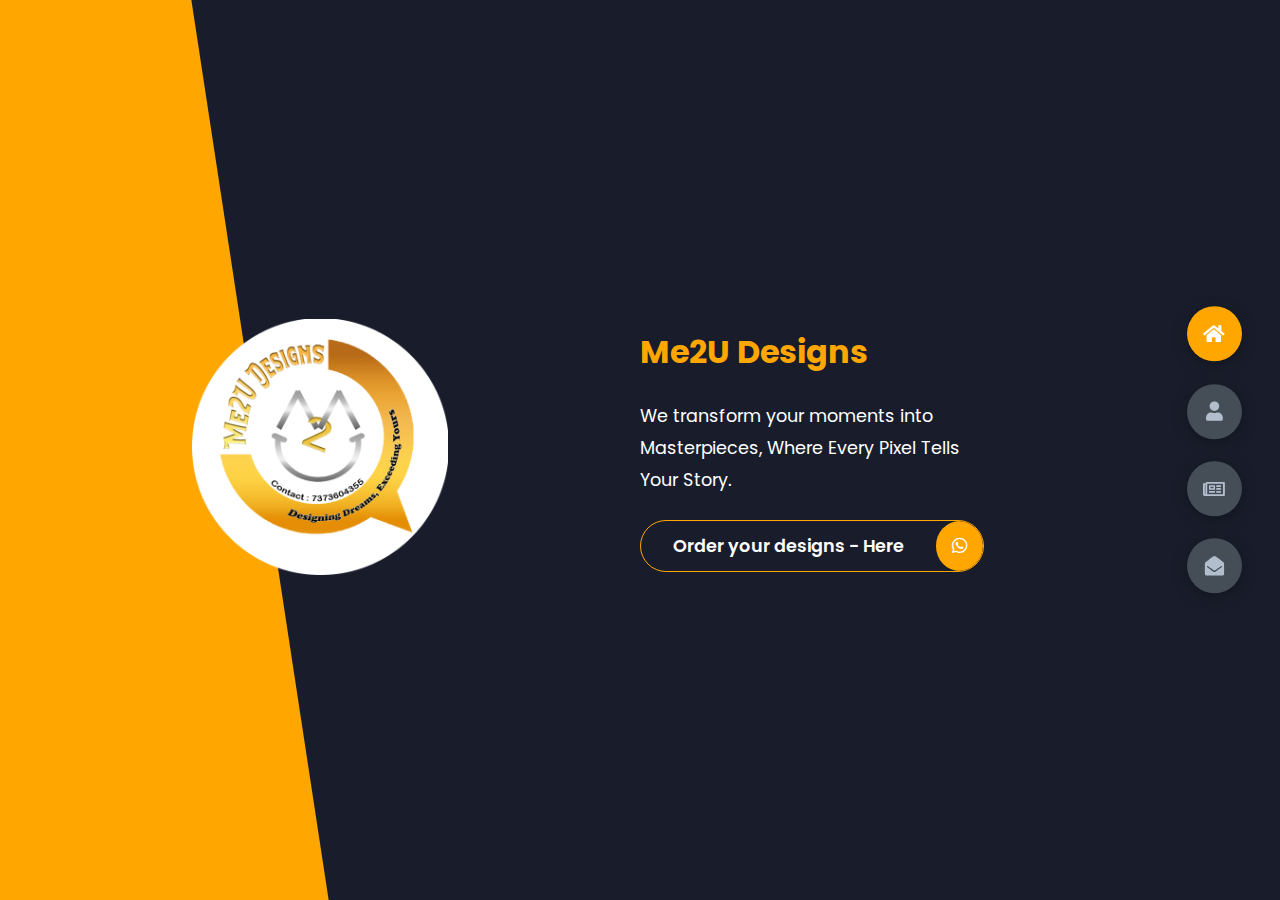
==== index.html @ 01ab694a "me2u-website" ====
<!DOCTYPE html>
<html lang="en">

<head>
    <meta charset="UTF-8">
    <meta http-equiv="X-UA-Compatible" content="IE=edge">
    <meta name="viewport" content="width=device-width, initial-scale=1.0">

    <title>Me2U Designs</title>
    <link rel="stylesheet" href="styles/styles.css">
    <link rel="preconnect" href="https://fonts.googleapis.com">
    <link rel="icon" href="/img/favicon.ico" type="image/x-icon">
    <link rel="preconnect" href="https://fonts.gstatic.com" crossorigin>
    <link rel="stylesheet" href="https://cdnjs.cloudflare.com/ajax/libs/font-awesome/5.15.4/css/all.min.css"
        integrity="sha512-1ycn6IcaQQ40/MKBW2W4Rhis/DbILU74C1vSrLJxCq57o941Ym01SwNsOMqvEBFlcgUa6xLiPY/NS5R+E6ztJQ=="
        crossorigin="anonymous" referrerpolicy="no-referrer" />
    <link href="https://fonts.googleapis.com/css2?family=Poppins:wght@400;500;600;700;800&display=swap"
        rel="stylesheet">
</head>

<body class="main-content">
    <header class="container header active" id="home">
        <div class="header-content">
            <div class="left-header">
                <div class="h-shape"></div>
                <div class="image">
                    <img src="img/sticker.png" alt="">
                </div>
            </div>
            <div class="right-header">
                <h1 class="name">
                    <!-- Hi, I'm <br><span>Tamilvanan Gowran!</span></br> -->
                    <span>Me2U Designs</span></br>
                </h1>
                <p>
                    We transform your moments into Masterpieces, Where Every Pixel Tells Your Story.
                </p>
                <div class="btn-con">
                    <a href="https://wa.me/7373604355" class="main-btn">
                        <span class="btn-text">Order your designs - Here</span>
                        <span class="btn-icon"><i class="fab fa-whatsapp"></i></span>
                    </a>
                </div>
            </div>
        </div>
    </header>
    <main>
        <section class="container about" id="about">
            <div class="main-title">
                <h2>About <span>US</span><span class="bg-text">About US</span></h2>
            </div>
            <div class="about-container">
                <div class="left-about">
                    <h4>Who we are?</h4>
                    <p>
                        At Me2U Designs, we turn your moments into lasting stories 
                        through customized posters, designs and captivating posters, 
                        including customized photo frames infusing each project with 
                        our collective passion for the art of storytelling.
                    </p>
                    <!-- <div class="btn-con">
                        <a href="#" class="main-btn">
                            <span class="btn-text">Download CV</span>
                            <span class="btn-icon"><i class="fas fa-download"></i></span>
                        </a>
                    </div> -->
                </div>
                <div class="right-about">
                    <div class="about-item">
                        <div class="abt-text">
                            <p class="large-text">100+</p>
                            <p class="small-text">Projects <br /> Completed</p>
                        </div>
                    </div>
                    <div class="about-item">
                        <div class="abt-text">
                            <p class="large-text">3+</p>
                            <p class="small-text">Years of <br /> experience</p>
                        </div>
                    </div>
                    <div class="about-item">
                        <div class="abt-text">
                            <p class="large-text">70+</p>
                            <p class="small-text">Happy <br /> Clients</p>
                        </div>
                    </div>
                    <div class="about-item">
                        <div class="abt-text">
                            <p class="large-text">100+</p>
                            <p class="small-text">On Time<br /> Deliveries</p>
                        </div>
                    </div>
                </div>
            </div>
            <div class="about-stats">
                <h4 class="stat-title">Our services</h4>
                <div class="progress-bars about_color">
                    <div class="progress-bar">
                        <p class="prog-title">Logo Design</p>
                        <!-- <div class="progress-con">
                            <p class="prog-text">90%</p>
                            <div class="progress">
                                <span class="html"></span>
                            </div>
                        </div> -->
                    </div>
                    <div class="progress-bar">
                        <p class="prog-title">Business Card Design</p>
                        <!-- <div class="progress-con">
                            <p class="prog-text">95%</p>
                            <div class="progress">
                                <span class="css"></span>
                            </div>
                        </div> -->
                    </div>
                    <div class="progress-bar">
                        <p class="prog-title">Photo Frame Design</p>
                        <!-- <div class="progress-con">
                            <p class="prog-text">90%</p>
                            <div class="progress">
                                <span class="js"></span>
                            </div>
                        </div> -->
                    </div>
                    <div class="progress-bar">
                        <p class="prog-title">Catalogue Design</p>
                        <!-- <div class="progress-con">
                            <p class="prog-text">100%</p>
                            <div class="progress">
                                <span class="react"></span>
                            </div>
                        </div> -->
                    </div>
                    <div class="progress-bar">
                        <p class="prog-title">Pamphlet Design</p>
                        <!-- <div class="progress-con">
                            <p class="prog-text">90%</p>
                            <div class="progress">
                                <span class="node"></span>
                            </div>
                        </div> -->
                    </div>
                    <div class="progress-bar">
                        <p class="prog-title">Letterhead Design</p>
                        <!-- <div class="progress-con">
                            <p class="prog-text">95%</p>
                            <div class="progress">
                                <span class="python"></span>
                            </div>
                        </div> -->
                    </div>
                    <div class="progress-bar">
                        <p class="prog-title">Nameboard Design</p>
                    </div>
                    <div class="progress-bar">
                        <p class="prog-title">ID Card Design</p>
                    </div>
                    <div class="progress-bar">
                        <p class="prog-title">Invitation Design</p>
                    </div>
                    <div class="progress-bar">
                        <p class="prog-title">Website Design</p>
                    </div>
                    <div class="progress-bar">
                        <p class="prog-title">Gift Card Design</p>
                    </div>
                    <div class="progress-bar">
                        <p class="prog-title">Social Media Posters</p>
                    </div>
                    <div class="progress-bar">
                        <p class="prog-title">Package Design</p>
                    </div>
                    <div class="progress-bar">
                        <p class="prog-title">Front Cover Design</p>
                    </div>
                    <div class="progress-bar">
                        <p class="prog-title">Book Design</p>
                    </div>
                    <div class="progress-bar">
                        <p class="prog-title">Flex Design</p>
                    </div>
                    <div class="progress-bar">
                        <p class="prog-title">UI & UX Design</p>
                    </div>
                    <div class="progress-bar">
                        <p class="prog-title">Sticker Design</p>
                    </div>
                    <div class="progress-bar">
                        <p class="prog-title">Customized Wallet</p>
                    </div>
                </div>
            </div>
            <!-- <h4 class="stat-title">My Timeline</h4>
            <div class="timeline">
                <div class="timeline-item">
                    <div class="tl-icon">
                        <i class="fas fa-briefcase"></i>
                    </div>
                    <p class="tl-duration">2010 - present</p>
                    <h5>Web Developer<span> - Vircrosoft</span></h5>
                    <p>
                        Lorem ipsum dolor sit amet consectetur adipisicing elit. Saepe quasi vero fugit.
                    </p>
                </div>
                <div class="timeline-item">
                    <div class="tl-icon">
                        <i class="fas fa-briefcase"></i>
                    </div>
                    <p class="tl-duration">2008 - 2011</p>
                    <h5>Software Engineer<span> - Boogle, Inc.</span></h5>
                    <p>
                        Lorem ipsum dolor sit amet consectetur adipisicing elit. Saepe quasi vero fugit.
                    </p>
                </div>
                <div class="timeline-item">
                    <div class="tl-icon">
                        <i class="fas fa-briefcase"></i>
                    </div>
                    <p class="tl-duration">2016 - 2017</p>
                    <h5>C++ Programmer<span> - Slime Tech</span></h5>
                    <p>
                        Lorem ipsum dolor sit amet consectetur adipisicing elit. Saepe quasi vero fugit.
                    </p>
                </div>
                <div class="timeline-item">
                    <div class="tl-icon">
                        <i class="fas fa-briefcase"></i>
                    </div>
                    <p class="tl-duration">2009 - 2013</p>
                    <h5>Business Degree<span> - Sussex University</span></h5>
                    <p>
                        Lorem ipsum dolor sit amet consectetur adipisicing elit. Saepe quasi vero fugit.
                    </p>
                </div>
                <div class="timeline-item">
                    <div class="tl-icon">
                        <i class="fas fa-briefcase"></i>
                    </div>
                    <p class="tl-duration">2013 - 2016</p>
                    <h5>Computer Science Degree<span> - Brookes University</span></h5>
                    <p>
                        Lorem ipsum dolor sit amet consectetur adipisicing elit. Saepe quasi vero fugit.
                    </p>
                </div>
                <div class="timeline-item">
                    <div class="tl-icon">
                        <i class="fas fa-briefcase"></i>
                    </div>
                    <p class="tl-duration">2017 - present</p>
                    <h5>3d Animation<span> - Brighton University</span></h5>
                    <p>
                        Lorem ipsum dolor sit amet consectetur adipisicing elit. Saepe quasi vero fugit.
                    </p>
                </div>
            </div> -->
        </section>
        <!-- <section class="container" id="portfolio">
            <div class="main-title">
                <h2>My <span>Portfolio</span><span class="bg-text">My Work</span></h2>
            </div>
            <p class="port-text">
                Here is some of my work that I've done in various programming languages.
            </p>
            <div class="portfolios">
                <div class="portfolio-item">
                    <div class="image">
                        <img src="img/port1.jpg" alt="">
                    </div>
                    <div class="hover-items">
                        <h3>Project Source</h3>
                        <div class="icons">
                            <a href="#" class="icon">
                                <i class="fab fa-github"></i>
                            </a>
                            <a href="#" class="icon">
                                <i class="fab fa-behance"></i>
                            </a>
                            <a href="#" class="icon">
                                <i class="fab fa-youtube"></i>
                            </a>
                        </div>
                    </div>
                </div>
                <div class="portfolio-item">
                    <div class="image">
                        <img src="img/port2.jpg" alt="">
                    </div>
                    <div class="hover-items">
                        <h3>Project Source</h3>
                        <div class="icons">
                            <a href="#" class="icon">
                                <i class="fab fa-github"></i>
                            </a>
                            <a href="#" class="icon">
                                <i class="fab fa-behance"></i>
                            </a>
                            <a href="#" class="icon">
                                <i class="fab fa-youtube"></i>
                            </a>
                        </div>
                    </div>
                </div>
                <div class="portfolio-item">
                    <div class="image">
                        <img src="img/port3.jpg" alt="">
                    </div>
                    <div class="hover-items">
                        <h3>Project Source</h3>
                        <div class="icons">
                            <a href="#" class="icon">
                                <i class="fab fa-github"></i>
                            </a>
                            <a href="#" class="icon">
                                <i class="fab fa-behance"></i>
                            </a>
                            <a href="#" class="icon">
                                <i class="fab fa-youtube"></i>
                            </a>
                        </div>
                    </div>
                </div>
                <div class="portfolio-item">
                    <div class="image">
                        <img src="img/port4.jpg" alt="">
                    </div>
                    <div class="hover-items">
                        <h3>Project Source</h3>
                        <div class="icons">
                            <a href="#" class="icon">
                                <i class="fab fa-github"></i>
                            </a>
                            <a href="#" class="icon">
                                <i class="fab fa-behance"></i>
                            </a>
                            <a href="#" class="icon">
                                <i class="fab fa-youtube"></i>
                            </a>
                        </div>
                    </div>
                </div>
                <div class="portfolio-item">
                    <div class="image">
                        <img src="img/port5.jpg" alt="">
                    </div>
                    <div class="hover-items">
                        <h3>Project Source</h3>
                        <div class="icons">
                            <a href="#" class="icon">
                                <i class="fab fa-github"></i>
                            </a>
                            <a href="#" class="icon">
                                <i class="fab fa-behance"></i>
                            </a>
                            <a href="#" class="icon">
                                <i class="fab fa-youtube"></i>
                            </a>
                        </div>
                    </div>
                </div>
                <div class="portfolio-item">
                    <div class="image">
                        <img src="img/port2.jpg" alt="">
                    </div>
                    <div class="hover-items">
                        <h3>Project Source</h3>
                        <div class="icons">
                            <a href="#" class="icon">
                                <i class="fab fa-github"></i>
                            </a>
                            <a href="#" class="icon">
                                <i class="fab fa-behance"></i>
                            </a>
                            <a href="#" class="icon">
                                <i class="fab fa-youtube"></i>
                            </a>
                        </div>
                    </div>
                </div>
                <div class="portfolio-item">
                    <div class="image">
                        <img src="img/port7.jpg" alt="">
                    </div>
                    <div class="hover-items">
                        <h3>Project Source</h3>
                        <div class="icons">
                            <a href="#" class="icon">
                                <i class="fab fa-github"></i>
                            </a>
                            <a href="#" class="icon">
                                <i class="fab fa-behance"></i>
                            </a>
                            <a href="#" class="icon">
                                <i class="fab fa-youtube"></i>
                            </a>
                        </div>
                    </div>
                </div>
            </div>
        </section> -->
        <section class="container" id="blogs">
            <div class="blogs-content">
                <div class="main-title">
                    <h2>our <span>Products</span><span class="bg-text">Our Products</span></h2>
                </div>
                <div class="blogs">
                    <div class="blog">
                        <img src="img/designs/1.jpg" alt="">
                        <div class="blog-text">
                            <h4>Blog website's Logo</h4>
                            <h6>Test Text</h6>
                        </div>
                    </div>
                    <div class="blog">
                        <img src="img/designs/2.jpg" alt="">
                        <div class="blog-text">
                            <h4>Logo Creation</h4>
                            <h6>"Let's unlock the essence of Your Business through our Design."</h6>
                        </div>
                    </div>
                    <div class="blog">
                        <img src="img/designs/3.jpg" alt="">
                        <div class="blog-text">
                            <h4>Business card</h4>
                            <h6>"Your business, your card, our design. Let your Business Card speak Volumes"</h6>
                        </div>
                    </div>
                    <div class="blog">
                        <img src="img/designs/4.jpg" alt="">
                        <div class="blog-text">
                            <h4>Menu Cards</h4>
                            <h6>"Menu crafted with passion, served with perfection."</h6>
                        </div>
                    </div>
                    <div class="blog">
                        <img src="img/designs/5.jpg" alt="">
                        <div class="blog-text">
                            <h4>Package Sticker Designs</h4>
                            <h6>Unwrap happiness with our signature stickers.</h6>
                        </div>
                    </div>
                    <div class="blog">
                        <img src="img/designs/6.jpg" alt="">
                        <div class="blog-text">
                            <h4>Photo calendar</h4>
                            <h6>"Capture the moments, cherish the memories, all year round."</h6>                            </h6>
                        </div>
                    </div>
                    <div class="blog">
                        <img src="img/designs/7.jpg" alt="">
                        <div class="blog-text">
                            <h4>Calendar Designs</h4>
                            <h6>Brand yours keeping everyone on track, every day, every month."</h6>
                        </div>
                    </div>
                    <div class="blog">
                        <img src="img/designs/8.jpg" alt="">
                        <div class="blog-text">
                            <h4>Book Front Cover Designs</h4>
                            <h6>"From shelf to spotlight: our front covers steal the show."</h6>                            </h6>
                        </div>
                    </div>
                    <div class="blog">
                        <img src="img/designs/9.jpg" alt="">
                        <div class="blog-text">
                            <h4>Caricature Designs</h4>
                            <h6>"Turning ordinary portraits into extraordinary caricatures: let the fun begin!"</h6>
                        </div>
                    </div>
                    <div class="blog">
                        <img src="img/designs/10.jpg" alt="">
                        <div class="blog-text">
                            <h4>Customized Photo Frames</h4>
                            <h6>"Transforming memories into timeless treasures."</h6>
                        </div>
                    </div>
                    <div class="blog">
                        <img src="img/designs/11.jpg" alt="">
                        <div class="blog-text">
                            <h4>Wishes Posters</h4>
                            <h6>"Brighten someone's day with our cheerful wishes poster."</h6>
                        </div>
                    </div>
                    <div class="blog">
                        <img src="img/designs/12.jpg" alt="">
                        <div class="blog-text">
                            <h4>Thank you Posters</h4>
                            <h6>"Grateful hearts, printed on paper: our thank you poster."</h6>
                        </div>
                    </div>
                    <div class="blog">
                        <img src="img/designs/13.jpg" alt="">
                        <div class="blog-text">
                            <h4>Promotion/Branding Posters</h4>
                            <h6>"Boost your brand awareness with our eye-catching promotion posters."</h6>
                        </div>
                    </div>
                    <div class="blog">
                        <img src="img/designs/14.jpg" alt="">
                        <div class="blog-text">
                            <h4>Letter Head Designs</h4>
                            <h6>"From pen to paper, leave a lasting impression with our letterhead designs."</h6>
                        </div>
                    </div>
                    <div class="blog">
                        <img src="img/designs/15.jpg" alt="">
                        <div class="blog-text">
                            <h4>Love Cards, Distance Cards for Your Loved Ones</h4>
                            <h6>"Love knows no distance: express your affection with our cards."</h6>
                        </div>
                    </div>
                    <div class="blog">
                        <img src="img/designs/16.jpg" alt="">
                        <div class="blog-text">
                            <h4>Customized Coffee Mugs</h4>
                            <h6>"Brewing memories with every sip: our custom coffee mugs."</h6>
                        </div>
                    </div>
                    <div class="blog">
                        <img src="img/designs/17.jpg" alt="">
                        <div class="blog-text">
                            <h4>Customized Albums</h4>
                            <h6>"Capture the essence of your journey with our bespoke album designs."</h6>
                        </div>
                    </div>
                    <div class="blog">
                        <img src="img/designs/18.jpg" alt="">
                        <div class="blog-text">
                            <h4>Love Agreement</h4>
                            <h6>"From the heart to paper: formalizing love with our agreement."</h6>
                        </div>
                    </div>
                    <div class="blog">
                        <img src="img/designs/19.jpg" alt="">
                        <div class="blog-text">
                            <h4>Customized Phone Case</h4>
                            <h6>"Make your phone as unique as you are: with our personalized cases."</h6>
                        </div>
                    </div>
                    
                </div>
            </div>
        </section>
        <section class="container contact" id="contact">
            <div class="contact-container">
                <div class="main-title">
                    <h2>Contact <span>Me</span><span class="bg-text">Contact</span></h2>
                </div>
                <div class="contact-content-con">
                    <div class="left-contact">
                        <h4>Contact Us Here</h4>
                        <p>
                            For ordering posters, inquiries and communication, please contact us here.
                        </p>
                        <div class="contact-info">
                            <div class="contact-item">
                                <div class="icon">
                                    <i class="fas fa-map-marker-alt"></i>
                                    <span>Location</span>
                                </div>
                                <p>
                                    <a href="https://maps.app.goo.gl/kQjFp4uNq5AXtmmk7"><a style="color:#ffa600">Coimbatore, Tamilnadu</a></a>
                                </p>
                            </div>
                            <div class="contact-item">
                                <div class="icon">
                                    <i class="fas fa-envelope"></i>
                                    <span>Email</span>
                                </div>
                                <p>
                                    <a href="mailto:me2udesigns23@gmail.com"><a style="color:#ffa600">me2udesigns23@gmail.com</a></a>
                                </p>
                            </div>
                            <div class="contact-item">
                                <div class="icon">
                                    <i class="fas fa-phone-square"></i>
                                    <span>Mobile Number</span>
                                </div>
                                <p>
                                    <a href="phone:7373604355"><a style="color:#ffa600">+91 7373604355</a></a>
                                    <a href="phone:8608882760"><a style="color:#ffffff">|</a><a style="color:#ffa600">+91 8608882760</a></a>
                                </p>
                            </div>
                            <div class="contact-item">
                                <div class="icon">
                                    <i class="fas fa-globe-africa"></i>
                                    <span>Languages</span>
                                </div>
                                <p>
                                    <span><a style="color:#ffa600">English, Tamil</a></span>
                                </p>
                            </div>
                        </div>
                        <div class="contact-icons">
                            <div class="contact-icon">
                                <a href="https://www.facebook.com/people/Me2u_designs/61552236266121/?mibextid=ZbWKwL" target="_blank">
                                    <i class="fab fa-facebook-f"></i>
                                </a>
                                <a href="https://www.instagram.com/me2u_designs/?igshid=NzZhOTFlYzFmZQ%3D%3D" target="_blank">
                                    <i class="fab fa-instagram"></i>
                                </a>
                                <a href="https://wa.me/7373604355" target="_blank">
                                    <i class="fab fa-whatsapp"></i>
                                </a>
                                <a href="https://www.linkedin.com/company/me2udesigns/" target="_blank">
                                    <i class="fab fa-linkedin"></i>
                                </a>
                                <a href="https://linktr.ee/me2u_designs" target="_blank">
                                    <i class="simple-icons--linktree"></i>
                                </a>
                                <a href="https://maps.app.goo.gl/kQjFp4uNq5AXtmmk7" target="_blank">
                                    <i class="fas fa-location-arrow"></i>
                                </a>
                            </div>
                        </div>
                    </div>
                    <div class="right-contact">
                        <!-- <form action="" class="contact-form">
                            <div class="input-control i-c-2">
                                <input type="text" required placeholder="YOUR NAME">
                                <input type="email" required placeholder="YOUR EMAIL">
                            </div>
                            <div class="input-control">
                                <input type="text" required placeholder="ENTER SUBJECT">
                            </div>
                            <div class="input-control">
                                <textarea name="" id="" cols="15" rows="8" placeholder="Message Here..."></textarea>
                            </div> -->
                            <div class="submit-btn">
                                <a href="https://wa.me/7373604355" class="main-btn">
                                    <span class="btn-text">Order your designs - Here</span>
                                    <span class="btn-icon"><i class="fab fa-whatsapp"></i></span>
                                </a>
                            </div>
                        </form>
                    </div>
                </div>
            </div>
        </section>
    </main>

    <div class="controls">
        <div class="control active-btn" data-id="home">
            <i class="fas fa-home"></i>
        </div>
        <div class="control" data-id="about">
            <i class="fas fa-user"></i>
        </div>
        <!-- <div class="control" data-id="portfolio">
            <i class="fas fa-briefcase"></i>
        </div> -->
        <div class="control" data-id="blogs">
            <i class="far fa-newspaper"></i>
        </div>
        <div class="control" data-id="contact">
            <i class="fas fa-envelope-open"></i>
        </div>
    </div>
    <!-- <div class="theme-btn">
        <i class="fas fa-adjust"></i>
    </div> -->
    <script src="app.js"></script>
</body>
</html>
---- styles/styles.css ----
* {
  margin: 0;
  padding: 0;
  box-sizing: border-box;
  list-style: none;
}

:root {
  --color-primary: #191d2b;
  --color-secondary: #ffa600;
  --color-white: #FFFFFF;
  /* --color-black: #f10000; */
  --color-grey0: #f8f8f8;
  --color-grey-1: #dbe1e8;
  --color-grey-2: #b2becd;
  --color-grey-3: #6c7983;
  --color-grey-4: #454e56;
  --color-grey-5: #2a2e35;
  --color-grey-6: #12181b;
  --br-sm-2: 2px;
  --box-shadow-1: 0 3px 15px rgba(0,0,0,.3);
}

.light-mode {
  --color-primary: #FFFFFF;
  --color-secondary: #d817b8;
  --color-white: #454e56;
  --color-black: #000;
  --color-grey0: #f8f8f8;
  --color-grey-1: #6c7983;
  --color-grey-2: #6c7983;
  --color-grey-3: #6c7983;
  --color-grey-4: #454e56;
  --color-grey-5: #f8f8f8;
  --color-grey-6: #12181b;
}

body {
  background-color: var(--color-primary);
  font-family: "Poppins", sans-serif;
  font-size: 1.1rem;
  color: var(--color-white);
  transition: all 0.4s ease-in-out;
}

a {
  display: inline-block;
  text-decoration: none;
  color: inherit;
  font-family: inherit;
}

header {
  min-height: 100vh;
  color: var(--color-white);
  overflow: hidden;
  padding: 0 !important;
}

section {
  min-height: 100vh;
  width: 100%;
  position: absolute;
  left: 0;
  top: 0;
  padding: 3rem 18rem;
}

.container {
  display: none;
  transform: translateY(-100%) scale(0);
  transition: all 0.4s ease-in-out;
  background-color: var(--color-primary);
}

.active {
  display: block;
  animation: appear 1s ease-in-out;
  transform: translateY(0) scaleY(1);
}
@keyframes appear {
  0% {
    transform: translateY(-100%) scaleY(0);
  }
  100% {
    transform: translateY(0) scaleY(1);
  }
}

.controls {
  position: fixed;
  z-index: 10;
  top: 50%;
  right: 3%;
  display: flex;
  flex-direction: column;
  align-items: center;
  justify-content: center;
  transform: translateY(-50%);
}
.controls .control {
  padding: 1rem;
  cursor: pointer;
  background-color: var(--color-grey-4);
  width: 55px;
  height: 55px;
  border-radius: 50%;
  display: flex;
  justify-content: center;
  align-items: center;
  margin: 0.7rem 0;
  box-shadow: var(--box-shadow-1);
}
.controls .control i {
  font-size: 1.2rem;
  color: var(--color-grey-2);
  pointer-events: none;
}
.controls .active-btn {
  background-color: var(--color-secondary);
  transition: all 0.4s ease-in-out;
}
.controls .active-btn i {
  color: var(--color-white);
}

/* .theme-btn {
  top: 5%;
  right: 3%;
  width: 70px;
  height: 70px;
  border-radius: 50%;
  background-color: var(--color-grey-4);
  cursor: pointer;
  position: fixed;
  display: flex;
  justify-content: center;
  align-items: center;
  box-shadow: 0 3px 15px rgba(0, 0, 0, 0.3);
  transition: all 0.1s ease-in-out;
}
.theme-btn:active {
  transform: translateY(-3px);
}
.theme-btn i {
  font-size: 1.4rem;
  color: var(--color-grey-2);
  pointer-events: none;
} */

/*Header-content*/
.header-content {
  display: grid;
  grid-template-columns: repeat(2, 1fr);
  min-height: 100vh;
}
.header-content .left-header {
  display: flex;
  align-items: center;
  position: relative;
}
.header-content .left-header .h-shape {
  transition: all 0.4s ease-in-out;
  width: 65%;
  height: 100%;
  background-color: var(--color-secondary);
  position: absolute;
  left: 0;
  top: 0;
  z-index: -1;
  clip-path: polygon(0 0, 46% 0, 79% 100%, 0% 100%);
}
.header-content .left-header .image {
  border-radius: var(--br-sm-2);
  /* height: 60%; */
  width: 40%;
  margin-left: 12rem;
  /* background-color: var(--color-black); */
  transition: all 0.4s ease-in-out;
}
.header-content .left-header .image img {
  width: 100%;
  height: 100%;
  object-fit: cover;
  transition: all 0.4s ease-in-out;
  /* filter: grayscale(100%); */
}
.header-content .left-header .image img:hover {
  /* filter: grayscale(0); */
}
.header-content .right-header {
  display: flex;
  flex-direction: column;
  justify-content: center;
  padding-right: 18rem;
}
.header-content .right-header .name {
  font-size: 2rem;
}
.header-content .right-header .name span {
  color: var(--color-secondary);
}
.header-content .right-header p {
  margin: 1.5rem 0;
  line-height: 2rem;
}

/*About*/
.about-container {
  display: grid;
  grid-template-columns: repeat(2, 1fr);
  padding-top: 3.5rem;
  padding-bottom: 5rem;
  align-items: center;
}
.about-container .right-about {
  display: grid;
  grid-template-columns: repeat(2, 1fr);
  grid-gap: 2rem;
}
.about-container .right-about .about-item {
  border: 1px solid var(--color-grey-5);
  border-radius: 5px;
  transition: all 0.4s ease-in-out;
  box-shadow: 1px 2px 15px rgba(0, 0, 0, 0.1);
}
.about-container .right-about .about-item:hover {
  cursor: default;
  transform: translateY(-5px);
  border: 1px solid var(--color-secondary);
  box-shadow: 1px 4px 15px rgba(0, 0, 0, 0.32);
}
.about-container .right-about .about-item .abt-text {
  padding: 1.5rem;
  display: flex;
  flex-direction: column;
}
.about-container .right-about .about-item .abt-text .large-text {
  font-size: 3rem;
  font-weight: 700;
  color: var(--color-secondary);
}
.about-container .right-about .about-item .abt-text .small-text {
  padding-left: 3rem;
  position: relative;
  text-transform: uppercase;
  font-size: 1.2rem;
  color: var(--color-grey-1);
  letter-spacing: 2px;
}
.about-container .right-about .about-item .abt-text .small-text::before {
  content: "";
  position: absolute;
  left: 0;
  top: 15px;
  width: 2rem;
  height: 2px;
  background-color: var(--color-grey-5);
}
.about-container .left-about {
  padding-right: 5rem;
}
.about-container .left-about p {
  line-height: 2rem;
  padding: 1rem;
  color: var(--color-grey-1);
}
.about-container .left-about h4 {
  font-size: 2rem;
  text-transform: uppercase;
}

.about-stats {
  padding-bottom: 4rem;
}
.about_color {
  color: #ffa600;
}
.about-stats .progress-bars {
  display: grid;
  grid-template-columns: repeat(3, 1fr);
  grid-gap: 2rem;
  justify-items: center;
}
.about-stats .progress-bars .progress-bar {
  display: flex;
  flex-direction: column;
}
.about-stats .progress-bars .progress-bar .prog-title {
  text-transform: uppercase;
  font-weight: 500;
}
.about-stats .progress-bars .progress-bar .progress-con {
  display: flex;
  align-items: center;
}
.about-stats .progress-bars .progress-bar .progress-con .prog-text {
  color: var(--color-grey-2);
}
.about-stats .progress-bars .progress-bar .progress-con .progress {
  width: 100%;
  height: 0.45rem;
  background-color: var(--color-grey-4);
  margin-left: 1rem;
  position: relative;
}
.about-stats .progress-bars .progress-bar .progress-con .progress span {
  position: absolute;
  top: 0;
  left: 0;
  height: 100%;
  background-color: var(--color-secondary);
  transition: all 0.4s ease-in-out;
  width: 60%;
}
.about-stats .progress-bars .progress-bar .progress-con .progress .html {
  width: 90%;
}
.about-stats .progress-bars .progress-bar .progress-con .progress .css {
  width: 95%;
}
.about-stats .progress-bars .progress-bar .progress-con .progress .js {
  width: 90%;
}
.about-stats .progress-bars .progress-bar .progress-con .progress .react {
  width: 100%;
}
.about-stats .progress-bars .progress-bar .progress-con .progress .node {
  width: 90%;
}
.about-stats .progress-bars .progress-bar .progress-con .progress .python {
  width: 95%;
}

.stat-title {
  text-transform: uppercase;
  font-size: 1.4rem;
  text-align: center;
  padding: 3.5rem 0;
  position: relative;
}
.stat-title::before {
  content: "";
  position: absolute;
  left: 50%;
  top: 0;
  width: 40%;
  height: 1px;
  background-color: var(--color-grey-5);
  transform: translateX(-50%);
}

/*Timeline*/
.timeline {
  display: grid;
  grid-template-columns: repeat(2, 1fr);
  grid-gap: 2rem;
  padding-bottom: 3rem;
}
.timeline .timeline-item {
  position: relative;
  padding-left: 3rem;
  border-left: 1px solid var(--color-grey-5);
}
.timeline .timeline-item .tl-icon {
  position: absolute;
  left: -27px;
  top: 0;
  background-color: var(--color-secondary);
  width: 50px;
  height: 50px;
  border-radius: 50%;
  display: flex;
  align-items: center;
  justify-content: center;
}
.timeline .timeline-item .tl-icon i {
  font-size: 1.3rem;
}
.timeline .timeline-item .tl-duration {
  padding: 0.2rem 0.6rem;
  background-color: var(--color-grey-5);
  border-radius: 15px;
  display: inline-block;
  font-size: 0.8rem;
  text-transform: uppercase;
  font-weight: 500;
}
.timeline .timeline-item h5 {
  padding: 1rem 0;
  text-transform: uppercase;
  font-size: 1.3rem;
  font-weight: 600;
}
.timeline .timeline-item h5 span {
  color: var(--color-grey-2);
  font-weight: 500;
  font-size: 1.2rem;
}
.timeline .timeline-item p {
  color: var(--color-grey-2);
}

.port-text {
  padding: 2rem 0;
  text-align: center;
}

.portfolios {
  display: grid;
  grid-template-columns: repeat(3, 1fr);
  grid-gap: 2rem;
  margin-top: 3rem;
}
.portfolios .portfolio-item {
  position: relative;
  border-radius: 15px;
}
.portfolios .portfolio-item img {
  width: 100%;
  height: 300px;
  object-fit: cover;
  border-radius: 15px;
}
.portfolios .portfolio-item .hover-items {
  width: 100%;
  height: 100%;
  background-color: var(--color-secondary);
  position: absolute;
  left: 0;
  top: 0;
  border-radius: 15px;
  display: flex;
  justify-content: center;
  align-items: center;
  flex-direction: column;
  opacity: 0;
  transform: scale(0);
  transition: all 0.4s ease-in-out;
}
.portfolios .portfolio-item .hover-items h3 {
  font-size: 1.5rem;
  color: var(--color-white);
  margin-bottom: 1.5rem;
}
.portfolios .portfolio-item .hover-items .icons {
  display: flex;
  justify-content: center;
  align-items: center;
}
.portfolios .portfolio-item .hover-items .icons .icon {
  background-color: var(--color-primary);
  border-radius: 50%;
  width: 50px;
  height: 50px;
  display: flex;
  align-items: center;
  justify-content: center;
  margin: 0 1rem;
  cursor: pointer;
  transition: all 0.4s ease-in-out;
}
.portfolios .portfolio-item .hover-items .icons .icon i {
  font-size: 1.5rem;
  color: var(--color-white);
  margin: 0 1rem;
}
.portfolios .portfolio-item .hover-items .icons .icon:hover {
  background-color: var(--color-white);
}
.portfolios .portfolio-item .hover-items .icons .icon:hover i {
  color: var(--color-primary);
}

.portfolio-item:hover .hover-items {
  opacity: 1;
  transform: scale(1);
}

.blogs {
  display: grid;
  grid-template-columns: repeat(3, 1fr);
  grid-gap: 2rem;
  margin-top: 3rem;
}
.blogs .blog {
  position: relative;
  background-color: var(--color-grey-5);
  border-radius: 30px;
  box-shadow: 1px 1px 20px rgba(0, 0, 0, 0.1);
  transition: all 0.4s ease-in-out;
}
.blogs .blog:hover {
  box-shadow: 1px 1px 20px rgba(0, 0, 0, 0.3);
  transform: translateY(-5px);
  transition: all 0.4s ease-in-out;
}
.blogs .blog:hover img {
  filter: grayscale(0);
  transform: scale(1.1);
  box-shadow: 0px 4px 15px rgba(0, 0, 0, 0.8);
}
.blogs .blog img {
  width: 100%;
  height: 300px;
  object-fit: cover;
  border-top-left-radius: 5px;
  border-top-right-radius: 5px;
  /* filter: grayscale(100%); */
  transition: all 0.4s ease-in-out;
}
.blogs .blog .blog-text {
  margin-top: -7px;
  padding: 1.1rem;
  border-top: 5px solid var(--color-secondary);
}
.blogs .blog .blog-text h4 {
  font-size: 1.5rem;
  margin-bottom: 0.7rem;
  transition: all 0.4s ease-in-out;
  cursor: pointer;
}
.blogs .blog .blog-text h4:hover {
  color: var(--color-secondary);
}
.blogs .blog .blog-text p {
  color: var(--color-grey-2);
  line-height: 2rem;
  padding-bottom: 1rem;
}

.contact-content-con {
  display: flex;
  padding-top: 3.5rem;
}
.contact-content-con .left-contact {
  flex: 2;
}
.contact-content-con .left-contact h4 {
  margin-top: 1rem;
  font-size: 2rem;
  text-transform: uppercase;
}
.contact-content-con .left-contact p {
  margin: 1rem 0;
  line-height: 2rem;
}
.contact-content-con .left-contact .contact-info .contact-item {
  display: flex;
  align-items: center;
  justify-content: space-between;
}
.contact-content-con .left-contact .contact-info .contact-item p {
  margin: 0.3rem 0 !important;
  padding: 0 !important;
}
.contact-content-con .left-contact .contact-info .contact-item .icon {
  display: grid;
  grid-template-columns: 40px 1fr;
}
.contact-content-con .left-contact .contact-info .contact-item .icon i {
  display: flex;
  align-items: center;
  font-size: 1.3rem;
}
.contact-content-con .left-contact .contact-icon {
  display: flex;
  margin-top: 2rem;
}
.contact-content-con .left-contact .contact-icon a {
  display: flex;
  align-items: center;
  color: var(--color-white);
  background-color: var(--color-grey-5);
  cursor: pointer;
  justify-content: center;
  width: 50px;
  height: 50px;
  border-radius: 50%;
  margin: 0 -0.1rem;
  transition: all 0.4s ease-in-out;
}
.contact-content-con .left-contact .contact-icon a:hover {
  background-color: var(--color-secondary);
}
.contact-content-con .left-contact .contact-icon a:hover i {
  color: var(--color-primary);
}
.contact-content-con .left-contact .contact-icon a i {
  display: flex;
  align-items: center;
  justify-content: center;
  font-size: 1.3rem;
}
.contact-content-con .right-contact {
  flex: 3;
  margin-left: 3rem;
}
.contact-content-con .right-contact .input-control {
  margin: 1.5rem 0;
}
.contact-content-con .right-contact .input-control input, .contact-content-con .right-contact .input-control textarea {
  border-radius: 30px;
  font-weight: inherit;
  font-size: inherit;
  font-family: inherit;
  padding: 0.8rem 1.1rem;
  outline: none;
  border: none;
  background-color: var(--color-grey-5);
  width: 100%;
  color: var(--color-white);
  resize: none;
}
.contact-content-con .right-contact .i-c-2 {
  display: flex;
}
.contact-content-con .right-contact .i-c-2 :last-child {
  margin-left: 1.5rem;
}
.contact-content-con .right-contact .submit-btn {
  display: flex;
  justify-content: flex-start;
}

/*Independed components*/
.btn-con {
  display: flex;
  align-self: flex-start;
}

.main-btn {
  border-radius: 30px;
  color: inherit;
  font-weight: 600;
  position: relative;
  border: 1px solid var(--color-secondary);
  display: flex;
  align-self: flex-start;
  align-items: center;
  overflow: hidden;
}
.main-btn .btn-text {
  padding: 0 2rem;
}
.main-btn .btn-icon {
  background-color: var(--color-secondary);
  display: flex;
  align-items: center;
  justify-content: center;
  border-radius: 50%;
  padding: 1rem;
}
.main-btn::before {
  content: "";
  position: absolute;
  top: 0;
  right: 0;
  transform: translateX(100%);
  transition: all 0.4s ease-out;
  z-index: -1;
}
.main-btn:hover {
  transition: all 0.4s ease-out;
}
.main-btn:hover::before {
  width: 100%;
  height: 100%;
  background-color: var(--color-secondary);
  transform: translateX(0);
  transition: all 0.4s ease-out;
}

.main-title {
  text-align: center;
}
.main-title h2 {
  position: relative;
  text-transform: uppercase;
  font-size: 4rem;
  font-weight: 700;
}
.main-title h2 span {
  color: var(--color-secondary);
}
.main-title h2 .bg-text {
  position: absolute;
  top: 50%;
  left: 50%;
  color: var(--color-grey-5);
  transition: all 0.4s ease-in-out;
  z-index: -1;
  transform: translate(-50%, -50%);
  font-weight: 800;
  font-size: 6.3rem;
}

.about-container .left-about p {
  padding-left: 0;
}

@media screen and (max-width: 600px) {
  header {
    padding: 0 !important;
  }

  /* .theme-btn {
    width: 50px;
    height: 50px;
  } */

  .header-content {
    grid-template-columns: repeat(1, 1fr);
    padding-bottom: 6rem;
  }

  .left-header .h-shape {
    display: none;
  }

  .right-header {
    grid-row: 1;
    padding-right: 0rem !important;
    width: 90%;
    margin: 0 auto;
  }
  .right-header .name {
    font-size: 2.5rem !important;
    text-align: center;
    padding-top: 3rem;
  }

  .header-content .left-header .image {
    margin: 0 auto;
    width: 90%;
  }

  .controls {
    top: auto;
    bottom: 0;
    flex-direction: row;
    justify-content: center;
    left: 50%;
    transform: translateX(-50%);
    width: 100%;
    background-color: var(--color-grey-5);
  }
  .controls .control {
    margin: 1rem 0.3rem;
  }

  .about-container {
    grid-template-columns: repeat(1, 1fr);
  }
  .about-container .right-about {
    grid-template-columns: repeat(1, 1fr);
    padding-top: 2.5rem;
  }
  .about-container .left-about {
    padding-right: 0;
  }
  .about-container .left-about p {
    padding-left: 0;
  }

  .timeline {
    grid-template-columns: repeat(1, 1fr);
    padding-bottom: 6rem;
  }

  .container {
    padding: 2rem 2.5rem !important;
  }

  .about-stats .progress-bars {
    grid-template-columns: repeat(1, 1fr);
  }

  .portfolios {
    grid-template-columns: repeat(1, 1fr);
    padding-bottom: 6rem;
    margin-top: 1rem;
  }

  .blogs {
    grid-template-columns: repeat(1, 1fr);
    padding-bottom: 6rem;
  }

  .contact-content-con {
    flex-direction: column;
  }
  .contact-content-con .right-contact {
    margin-left: 0;
    margin-top: 2.5rem;
  }

  .contact-content-con .right-contact .i-c-2 {
    flex-direction: column;
  }

  .contact-content-con .right-contact .i-c-2 :last-child {
    margin-left: 0;
    margin-top: 1.5rem;
  }

  .contact-content-con .right-contact {
    margin-bottom: 6rem;
  }

  .contact-item {
    flex-direction: column;
    margin: 1rem 0;
  }
  .contact-item p {
    font-size: 15px;
    color: var(--color-grey-2);
  }
  .contact-item span {
    font-size: 15px;
  }
  .contact-item .icon {
    grid-template-columns: 25px 1fr;
  }

  .main-title h2 {
    font-size: 2rem;
  }
  .main-title h2 span {
    font-size: 2.3rem;
  }
  .main-title h2 .bg-text {
    font-size: 2.3rem;
  }
}
@media screen and (max-width: 1432px) {
  .container {
    padding: 7rem 11rem;
  }

  .contact-content-con {
    flex-direction: column;
  }
  .contact-content-con .right-contact {
    margin-left: 0;
    margin-top: 2.5rem;
  }

  .contact-content-con .right-contact .i-c-2 {
    flex-direction: column;
  }

  .contact-content-con .right-contact .i-c-2 :last-child {
    margin-left: 0;
    margin-top: 1.5rem;
  }

  .contact-content-con .right-contact {
    margin-bottom: 6rem;
  }

  .main-title h2 .bg-text {
    font-size: 5.5rem;
  }
}
@media screen and (max-width: 1250px) {
  .blogs {
    grid-template-columns: repeat(2, 1fr);
    margin-top: 6rem;
  }

  .portfolios {
    grid-template-columns: repeat(2, 1fr);
  }

  .header-content .right-header {
    padding-right: 9rem;
  }
}
@media screen and (max-width: 660px) {
  .blogs {
    grid-template-columns: repeat(1, 1fr);
  }

  .portfolios {
    grid-template-columns: repeat(1, 1fr);
  }
}
@media screen and (max-width: 1070px) {
  .about-container {
    grid-template-columns: repeat(1, 1fr);
  }
  .about-container .right-about {
    padding-top: 2.5rem;
  }

  .main-title h2 {
    font-size: 4rem;
  }
  .main-title h2 span {
    font-size: 4rem;
  }
  .main-title h2 .bg-text {
    font-size: 4.5rem;
  }
}
@media screen and (max-width: 970px) {
  .container {
    padding: 2rem 6rem;
  }

  .about-container .left-about {
    padding-right: 0rem;
  }

  .header-content {
    grid-template-columns: repeat(1, 1fr);
    padding-bottom: 6rem;
  }

  .left-header .h-shape {
    display: none;
  }
  .left-header .image {
    width: 90% !important;
    margin: 0 auto !important;
  }

  .right-header {
    grid-row: 1;
    padding-right: 0rem !important;
    width: 90%;
    margin: 0 auto;
  }
  .right-header .name {
    font-size: 2.5rem !important;
    text-align: center;
    padding-top: 3rem;
  }
}
@media screen and (max-width: 700px) {
  .container {
    padding: 7rem 3rem;
  }

  .about-stats .progress-bars {
    grid-template-columns: repeat(1, 1fr);
  }

  .about-container .right-about {
    grid-template-columns: repeat(1, 1fr);
  }

  .timeline {
    grid-template-columns: repeat(1, 1fr);
  }

  .main-title h2 {
    font-size: 3rem;
  }
  .main-title h2 span {
    font-size: 3rem;
  }
  .main-title h2 .bg-text {
    font-size: 4rem;
  }
}

/*# sourceMappingURL=styles.css.map */



.simple-icons--linktree {
  display: inline-block;
  width: 1em;
  height: 1em;
  --svg: url("data:image/svg+xml,%3Csvg xmlns='http://www.w3.org/2000/svg' viewBox='0 0 24 24'%3E%3Cpath fill='%23000' d='m13.736 5.853l4.005-4.117l2.325 2.38l-4.2 4.005h5.908v3.305h-5.937l4.229 4.108l-2.325 2.334l-5.74-5.769l-5.741 5.769l-2.325-2.325l4.229-4.108H2.226V8.121h5.909l-4.2-4.004l2.324-2.381l4.005 4.117V0h3.472zm-3.472 10.306h3.472V24h-3.472z'/%3E%3C/svg%3E");
  background-color: currentColor;
  -webkit-mask-image: var(--svg);
  mask-image: var(--svg);
  -webkit-mask-repeat: no-repeat;
  mask-repeat: no-repeat;
  -webkit-mask-size: 100% 100%;
  mask-size: 100% 100%;
}
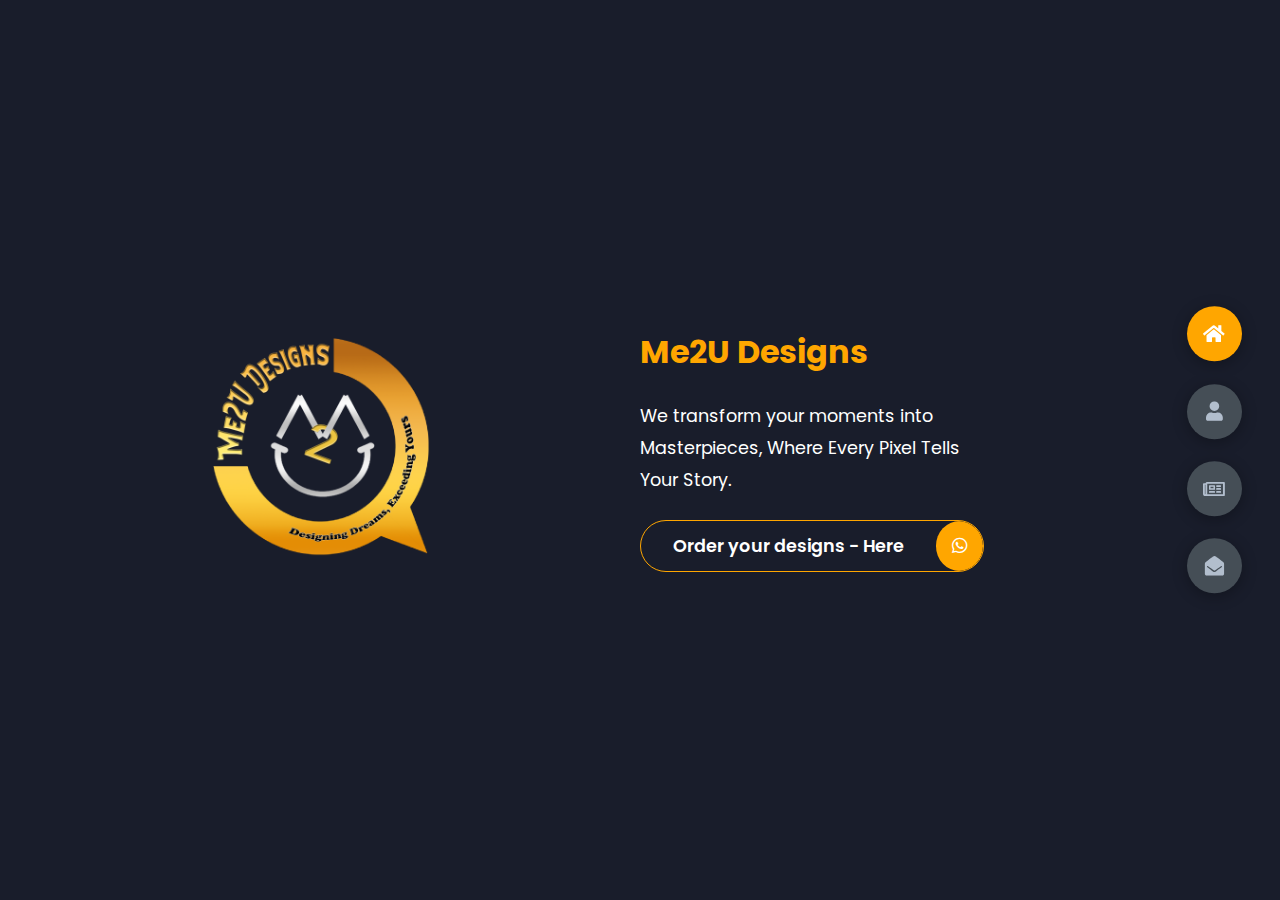
==== commit 19a427da: "prod-website" ====
--- a/index.html
+++ b/index.html
@@ -24,7 +24,7 @@
             <div class="left-header">
                 <div class="h-shape"></div>
                 <div class="image">
-                    <img src="img/sticker.png" alt="">
+                    <img src="img/home-logo.png" alt="">
                 </div>
             </div>
             <div class="right-header">
@@ -400,14 +400,14 @@
         <section class="container" id="blogs">
             <div class="blogs-content">
                 <div class="main-title">
-                    <h2>our <span>Products</span><span class="bg-text">Our Products</span></h2>
+                    <h2>Our <span>Products</span><span class="bg-text">Our Products</span></h2>
                 </div>
                 <div class="blogs">
                     <div class="blog">
-                        <img src="img/designs/1.jpg" alt="">
-                        <div class="blog-text">
-                            <h4>Blog website's Logo</h4>
-                            <h6>Test Text</h6>
+                        <img src="img/designs/20.png" alt="">
+                        <div class="blog-text">
+                            <h4>Invitation Card Designs</h4>
+                            <h6>"With our invitation cards, celebrate your Big Days with your Friends, Family and Colleagues."</h6>
                         </div>
                     </div>
                     <div class="blog">
@@ -626,9 +626,9 @@
                                 <textarea name="" id="" cols="15" rows="8" placeholder="Message Here..."></textarea>
                             </div> -->
                             <div class="submit-btn">
-                                <a href="https://wa.me/7373604355" class="main-btn">
-                                    <span class="btn-text">Order your designs - Here</span>
-                                    <span class="btn-icon"><i class="fab fa-whatsapp"></i></span>
+                                <a href="https://g.page/r/CRKQ1S8Nl8QkEBM/review" class="main-btn">
+                                    <span class="btn-text">Read our customer reviews - Here</span>
+                                    <span class="btn-icon"><i class="fab fa-sistrix"></i></span>
                                 </a>
                             </div>
                         </form>
--- a/styles/styles.css
+++ b/styles/styles.css
@@ -161,14 +161,14 @@
 }
 .header-content .left-header .h-shape {
   transition: all 0.4s ease-in-out;
-  width: 65%;
-  height: 100%;
+  /* width: 65%;
+  height: 100%; */
   background-color: var(--color-secondary);
   position: absolute;
   left: 0;
   top: 0;
   z-index: -1;
-  clip-path: polygon(0 0, 46% 0, 79% 100%, 0% 100%);
+  /* clip-path: polygon(0 0, 46% 0, 79% 100%, 0% 100%); */
 }
 .header-content .left-header .image {
   border-radius: var(--br-sm-2);
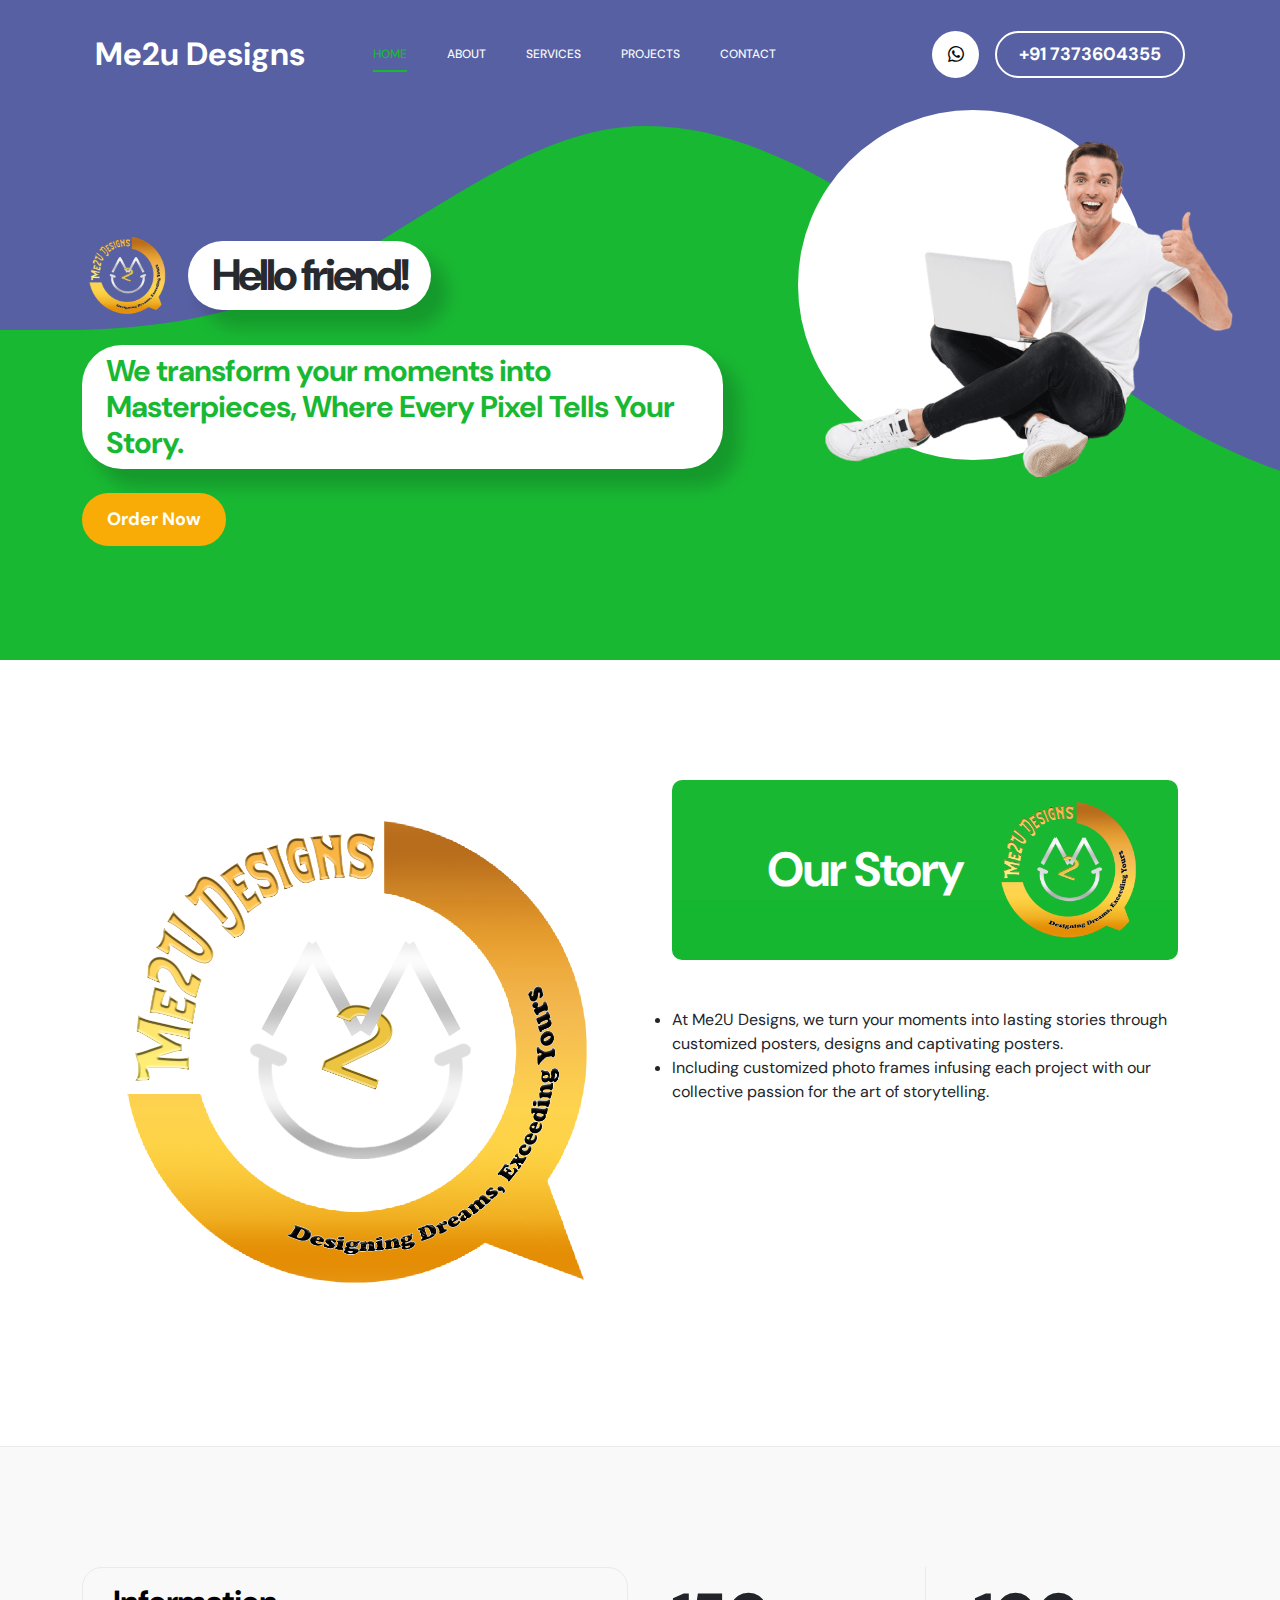
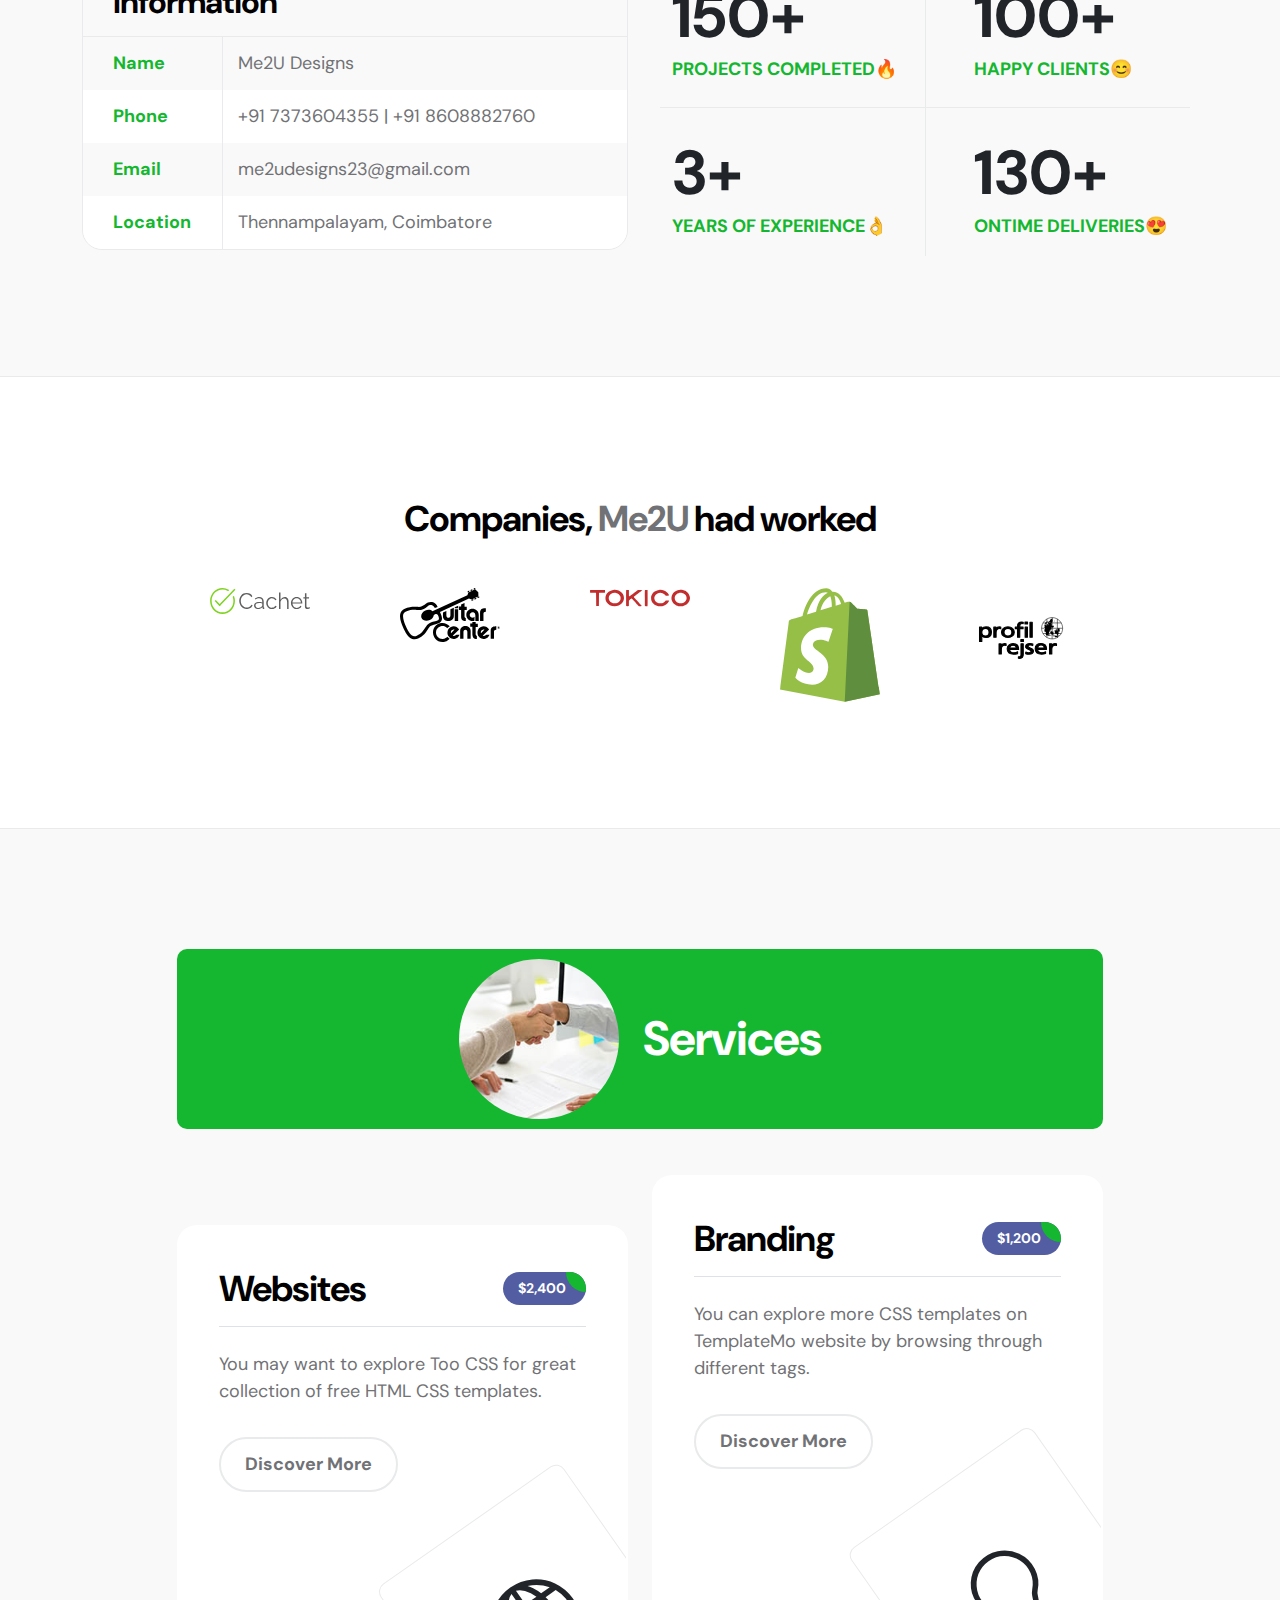
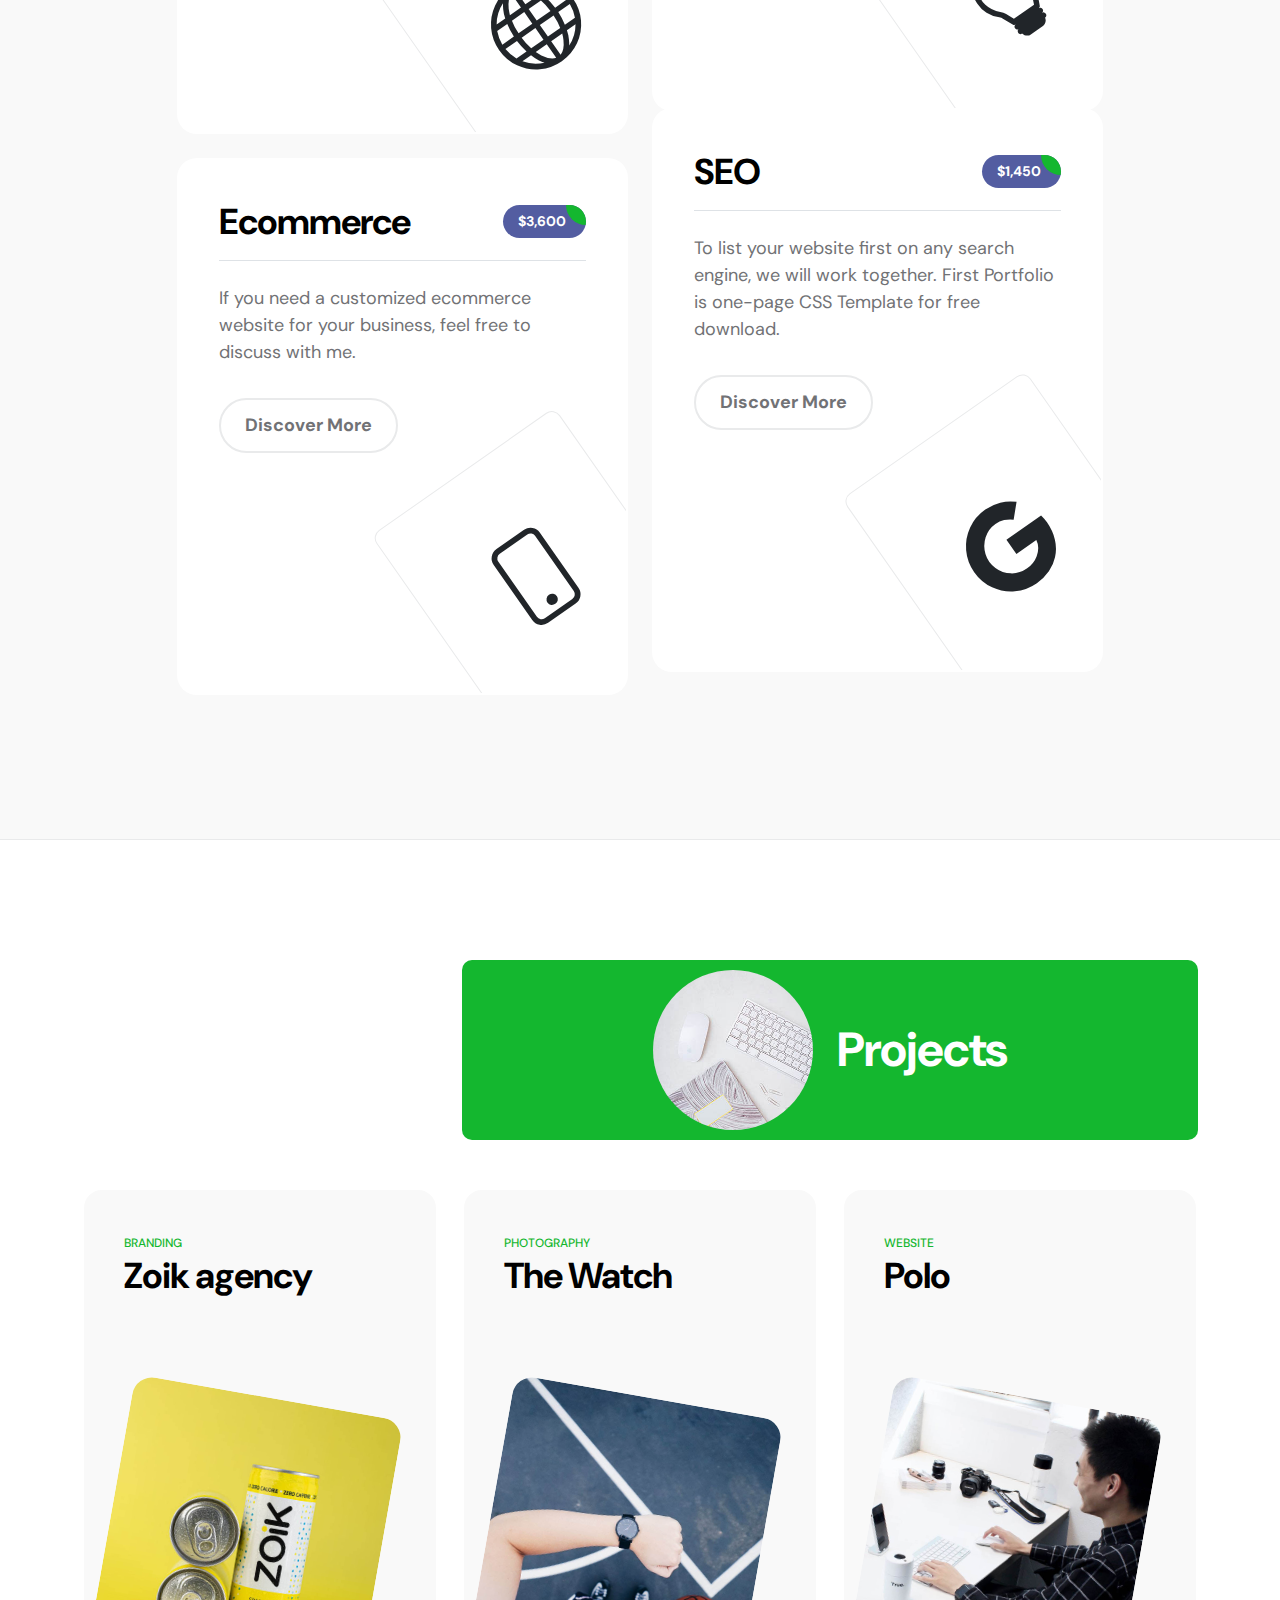
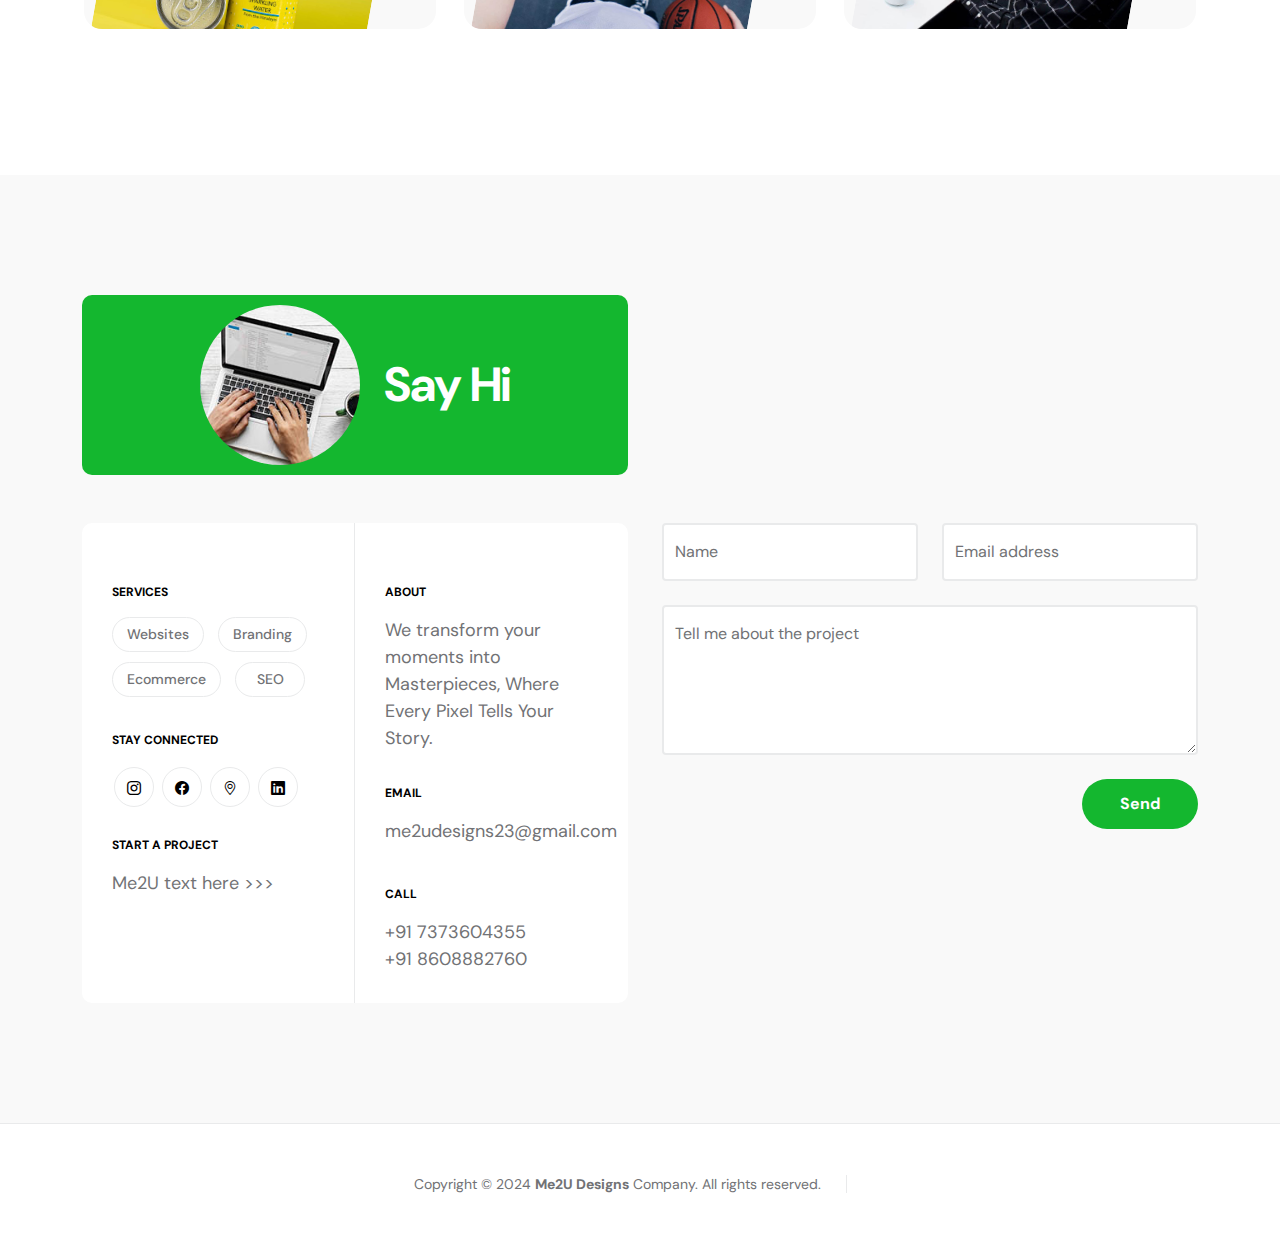
==== commit a4ec23a3: "me2u-designs-v1" ====
--- a/index.html
+++ b/index.html
@@ -1,663 +1,561 @@
-<!DOCTYPE html>
+<!doctype html>
 <html lang="en">
 
 <head>
-    <meta charset="UTF-8">
-    <meta http-equiv="X-UA-Compatible" content="IE=edge">
-    <meta name="viewport" content="width=device-width, initial-scale=1.0">
-
+    <meta charset="utf-8">
+    <meta name="viewport" content="width=device-width, initial-scale=1">
+    <meta name="description" content="">
     <title>Me2U Designs</title>
-    <link rel="stylesheet" href="styles/styles.css">
+
+    <!-- CSS FILES -->
     <link rel="preconnect" href="https://fonts.googleapis.com">
-    <link rel="icon" href="/img/favicon.ico" type="image/x-icon">
     <link rel="preconnect" href="https://fonts.gstatic.com" crossorigin>
-    <link rel="stylesheet" href="https://cdnjs.cloudflare.com/ajax/libs/font-awesome/5.15.4/css/all.min.css"
-        integrity="sha512-1ycn6IcaQQ40/MKBW2W4Rhis/DbILU74C1vSrLJxCq57o941Ym01SwNsOMqvEBFlcgUa6xLiPY/NS5R+E6ztJQ=="
-        crossorigin="anonymous" referrerpolicy="no-referrer" />
-    <link href="https://fonts.googleapis.com/css2?family=Poppins:wght@400;500;600;700;800&display=swap"
-        rel="stylesheet">
+    <link href="https://fonts.googleapis.com/css2?family=DM+Sans:wght@400;500;700&display=swap" rel="stylesheet">
+    <link href="css/bootstrap.min.css" rel="stylesheet">
+    <link href="css/bootstrap-icons.css" rel="stylesheet">
+    <link href="css/magnific-popup.css" rel="stylesheet">
+    <link href="css/style.css" rel="stylesheet">
+    <link rel="icon" href="images/assets/favicons/favicon.ico" type="image/x-icon">
+
 </head>
 
-<body class="main-content">
-    <header class="container header active" id="home">
-        <div class="header-content">
-            <div class="left-header">
-                <div class="h-shape"></div>
-                <div class="image">
-                    <img src="img/home-logo.png" alt="">
-                </div>
-            </div>
-            <div class="right-header">
-                <h1 class="name">
-                    <!-- Hi, I'm <br><span>Tamilvanan Gowran!</span></br> -->
-                    <span>Me2U Designs</span></br>
-                </h1>
-                <p>
-                    We transform your moments into Masterpieces, Where Every Pixel Tells Your Story.
-                </p>
-                <div class="btn-con">
-                    <a href="https://wa.me/7373604355" class="main-btn">
-                        <span class="btn-text">Order your designs - Here</span>
-                        <span class="btn-icon"><i class="fab fa-whatsapp"></i></span>
+<body>
+
+    <section class="preloader">
+        <div class="spinner">
+            <span class="spinner-rotate"></span>
+        </div>
+    </section>
+
+    <nav class="navbar navbar-expand-lg">
+        <div class="container">
+
+            <button class="navbar-toggler" type="button" data-bs-toggle="collapse" data-bs-target="#navbarNav"
+                aria-controls="navbarNav" aria-expanded="false" aria-label="Toggle navigation">
+                <span class="navbar-toggler-icon"></span>
+            </button>
+
+            <a href="index.html" class="navbar-brand mx-auto mx-lg-0">Me2u Designs</a>
+
+            <div class="collapse navbar-collapse" id="navbarNav">
+                <ul class="navbar-nav ms-lg-5">
+                    <li class="nav-item">
+                        <a class="nav-link click-scroll" href="#section_1">Home</a>
+                    </li>
+
+                    <li class="nav-item">
+                        <a class="nav-link click-scroll" href="#section_2">About</a>
+                    </li>
+
+                    <li class="nav-item">
+                        <a class="nav-link click-scroll" href="#section_3">Services</a>
+                    </li>
+
+                    <li class="nav-item">
+                        <a class="nav-link click-scroll" href="#section_4">Projects</a>
+                    </li>
+
+                    <li class="nav-item">
+                        <a class="nav-link click-scroll" href="#section_5">Contact</a>
+                    </li>
+                </ul>
+
+                <div class="d-lg-flex align-items-center d-none ms-auto">
+                    <i class="navbar-icon bi-whatsapp me-3"></i>
+                    <a class="custom-btn btn" href="https://wa.me/7373604355">
+                        +91 7373604355
                     </a>
                 </div>
             </div>
+
         </div>
-    </header>
+    </nav>
+
     <main>
-        <section class="container about" id="about">
-            <div class="main-title">
-                <h2>About <span>US</span><span class="bg-text">About US</span></h2>
-            </div>
-            <div class="about-container">
-                <div class="left-about">
-                    <h4>Who we are?</h4>
-                    <p>
-                        At Me2U Designs, we turn your moments into lasting stories 
-                        through customized posters, designs and captivating posters, 
-                        including customized photo frames infusing each project with 
-                        our collective passion for the art of storytelling.
-                    </p>
-                    <!-- <div class="btn-con">
-                        <a href="#" class="main-btn">
-                            <span class="btn-text">Download CV</span>
-                            <span class="btn-icon"><i class="fas fa-download"></i></span>
-                        </a>
-                    </div> -->
-                </div>
-                <div class="right-about">
-                    <div class="about-item">
-                        <div class="abt-text">
-                            <p class="large-text">100+</p>
-                            <p class="small-text">Projects <br /> Completed</p>
-                        </div>
-                    </div>
-                    <div class="about-item">
-                        <div class="abt-text">
-                            <p class="large-text">3+</p>
-                            <p class="small-text">Years of <br /> experience</p>
-                        </div>
-                    </div>
-                    <div class="about-item">
-                        <div class="abt-text">
-                            <p class="large-text">70+</p>
-                            <p class="small-text">Happy <br /> Clients</p>
-                        </div>
-                    </div>
-                    <div class="about-item">
-                        <div class="abt-text">
-                            <p class="large-text">100+</p>
-                            <p class="small-text">On Time<br /> Deliveries</p>
-                        </div>
-                    </div>
-                </div>
-            </div>
-            <div class="about-stats">
-                <h4 class="stat-title">Our services</h4>
-                <div class="progress-bars about_color">
-                    <div class="progress-bar">
-                        <p class="prog-title">Logo Design</p>
-                        <!-- <div class="progress-con">
-                            <p class="prog-text">90%</p>
-                            <div class="progress">
-                                <span class="html"></span>
-                            </div>
-                        </div> -->
-                    </div>
-                    <div class="progress-bar">
-                        <p class="prog-title">Business Card Design</p>
-                        <!-- <div class="progress-con">
-                            <p class="prog-text">95%</p>
-                            <div class="progress">
-                                <span class="css"></span>
-                            </div>
-                        </div> -->
-                    </div>
-                    <div class="progress-bar">
-                        <p class="prog-title">Photo Frame Design</p>
-                        <!-- <div class="progress-con">
-                            <p class="prog-text">90%</p>
-                            <div class="progress">
-                                <span class="js"></span>
-                            </div>
-                        </div> -->
-                    </div>
-                    <div class="progress-bar">
-                        <p class="prog-title">Catalogue Design</p>
-                        <!-- <div class="progress-con">
-                            <p class="prog-text">100%</p>
-                            <div class="progress">
-                                <span class="react"></span>
-                            </div>
-                        </div> -->
-                    </div>
-                    <div class="progress-bar">
-                        <p class="prog-title">Pamphlet Design</p>
-                        <!-- <div class="progress-con">
-                            <p class="prog-text">90%</p>
-                            <div class="progress">
-                                <span class="node"></span>
-                            </div>
-                        </div> -->
-                    </div>
-                    <div class="progress-bar">
-                        <p class="prog-title">Letterhead Design</p>
-                        <!-- <div class="progress-con">
-                            <p class="prog-text">95%</p>
-                            <div class="progress">
-                                <span class="python"></span>
-                            </div>
-                        </div> -->
-                    </div>
-                    <div class="progress-bar">
-                        <p class="prog-title">Nameboard Design</p>
-                    </div>
-                    <div class="progress-bar">
-                        <p class="prog-title">ID Card Design</p>
-                    </div>
-                    <div class="progress-bar">
-                        <p class="prog-title">Invitation Design</p>
-                    </div>
-                    <div class="progress-bar">
-                        <p class="prog-title">Website Design</p>
-                    </div>
-                    <div class="progress-bar">
-                        <p class="prog-title">Gift Card Design</p>
-                    </div>
-                    <div class="progress-bar">
-                        <p class="prog-title">Social Media Posters</p>
-                    </div>
-                    <div class="progress-bar">
-                        <p class="prog-title">Package Design</p>
-                    </div>
-                    <div class="progress-bar">
-                        <p class="prog-title">Front Cover Design</p>
-                    </div>
-                    <div class="progress-bar">
-                        <p class="prog-title">Book Design</p>
-                    </div>
-                    <div class="progress-bar">
-                        <p class="prog-title">Flex Design</p>
-                    </div>
-                    <div class="progress-bar">
-                        <p class="prog-title">UI & UX Design</p>
-                    </div>
-                    <div class="progress-bar">
-                        <p class="prog-title">Sticker Design</p>
-                    </div>
-                    <div class="progress-bar">
-                        <p class="prog-title">Customized Wallet</p>
-                    </div>
-                </div>
-            </div>
-            <!-- <h4 class="stat-title">My Timeline</h4>
-            <div class="timeline">
-                <div class="timeline-item">
-                    <div class="tl-icon">
-                        <i class="fas fa-briefcase"></i>
-                    </div>
-                    <p class="tl-duration">2010 - present</p>
-                    <h5>Web Developer<span> - Vircrosoft</span></h5>
-                    <p>
-                        Lorem ipsum dolor sit amet consectetur adipisicing elit. Saepe quasi vero fugit.
-                    </p>
-                </div>
-                <div class="timeline-item">
-                    <div class="tl-icon">
-                        <i class="fas fa-briefcase"></i>
-                    </div>
-                    <p class="tl-duration">2008 - 2011</p>
-                    <h5>Software Engineer<span> - Boogle, Inc.</span></h5>
-                    <p>
-                        Lorem ipsum dolor sit amet consectetur adipisicing elit. Saepe quasi vero fugit.
-                    </p>
-                </div>
-                <div class="timeline-item">
-                    <div class="tl-icon">
-                        <i class="fas fa-briefcase"></i>
-                    </div>
-                    <p class="tl-duration">2016 - 2017</p>
-                    <h5>C++ Programmer<span> - Slime Tech</span></h5>
-                    <p>
-                        Lorem ipsum dolor sit amet consectetur adipisicing elit. Saepe quasi vero fugit.
-                    </p>
-                </div>
-                <div class="timeline-item">
-                    <div class="tl-icon">
-                        <i class="fas fa-briefcase"></i>
-                    </div>
-                    <p class="tl-duration">2009 - 2013</p>
-                    <h5>Business Degree<span> - Sussex University</span></h5>
-                    <p>
-                        Lorem ipsum dolor sit amet consectetur adipisicing elit. Saepe quasi vero fugit.
-                    </p>
-                </div>
-                <div class="timeline-item">
-                    <div class="tl-icon">
-                        <i class="fas fa-briefcase"></i>
-                    </div>
-                    <p class="tl-duration">2013 - 2016</p>
-                    <h5>Computer Science Degree<span> - Brookes University</span></h5>
-                    <p>
-                        Lorem ipsum dolor sit amet consectetur adipisicing elit. Saepe quasi vero fugit.
-                    </p>
-                </div>
-                <div class="timeline-item">
-                    <div class="tl-icon">
-                        <i class="fas fa-briefcase"></i>
-                    </div>
-                    <p class="tl-duration">2017 - present</p>
-                    <h5>3d Animation<span> - Brighton University</span></h5>
-                    <p>
-                        Lorem ipsum dolor sit amet consectetur adipisicing elit. Saepe quasi vero fugit.
-                    </p>
-                </div>
-            </div> -->
-        </section>
-        <!-- <section class="container" id="portfolio">
-            <div class="main-title">
-                <h2>My <span>Portfolio</span><span class="bg-text">My Work</span></h2>
-            </div>
-            <p class="port-text">
-                Here is some of my work that I've done in various programming languages.
-            </p>
-            <div class="portfolios">
-                <div class="portfolio-item">
-                    <div class="image">
-                        <img src="img/port1.jpg" alt="">
-                    </div>
-                    <div class="hover-items">
-                        <h3>Project Source</h3>
-                        <div class="icons">
-                            <a href="#" class="icon">
-                                <i class="fab fa-github"></i>
+
+        <section class="hero d-flex justify-content-center align-items-center" id="section_1">
+            <div class="container">
+                <div class="row"> 
+
+                    <div class="col-lg-7 col-12">
+                        <div class="hero-text">
+                            <div class="hero-title-wrap d-flex align-items-center mb-4">
+                                <img src="images/assets/image.png"
+                                    class="avatar-image avatar-image-large img-fluid" alt="">
+                                    <!-- <img src="images/happy-bearded-young-man.jpg"
+                                    class="avatar-image avatar-image-large img-fluid" alt=""> -->
+
+                                <h1 class="hero-title ms-3 mb-0">Hello friend!</h1>
+                            </div>
+
+                            <h2 class="mb-4">We transform your moments into Masterpieces, Where Every Pixel Tells Your Story.</h2>
+                            <p class="mb-4"><a class="custom-btn btn custom-link" href="https://wa.me/7373604355">Order Now</a></p>
+                        </div>
+                    </div>
+
+                    <div class="col-lg-5 col-12 position-relative">
+                        <div class="hero-image-wrap">
+                        <img src="images/portrait-happy-excited-man-holding-laptop-computer.png" width="300" height="150"
+                            class="hero-image img-fluid" alt="">
+                        </div>
+                    </div>
+
+                </div>
+            </div>
+
+            <svg xmlns="http://www.w3.org/2000/svg" viewBox="0 0 1440 320">
+                <path fill="#535da1" fill-opacity="1"
+                    d="M0,160L24,160C48,160,96,160,144,138.7C192,117,240,75,288,64C336,53,384,75,432,106.7C480,139,528,181,576,208C624,235,672,245,720,240C768,235,816,213,864,186.7C912,160,960,128,1008,133.3C1056,139,1104,181,1152,202.7C1200,224,1248,224,1296,197.3C1344,171,1392,117,1416,90.7L1440,64L1440,0L1416,0C1392,0,1344,0,1296,0C1248,0,1200,0,1152,0C1104,0,1056,0,1008,0C960,0,912,0,864,0C816,0,768,0,720,0C672,0,624,0,576,0C528,0,480,0,432,0C384,0,336,0,288,0C240,0,192,0,144,0C96,0,48,0,24,0L0,0Z">
+                </path>
+            </svg>
+        </section>
+
+
+        <section class="about section-padding" id="section_2">
+            <div class="container">
+                <div class="row">
+
+                    <div class="col-lg-6 col-12">
+                        <img src="images/assets/image.png" class="about-image img-fluid"
+                            alt="">
+                    </div>
+
+                    <div class="col-lg-6 col-12 mt-5 mt-lg-0">
+                        <div class="about-thumb">
+
+                            <div class="section-title-wrap d-flex justify-content-end align-items-center mb-4">
+                                <h2 class="text-white me-4 mb-0">Our Story</h2>
+
+                                <img src="images/assets/image.png" class="avatar-image img-fluid" alt="">
+                            </div>
+
+                            <!-- <h3 class="pt-2 mb-3">a little bit about Joshua</h3> -->
+                             <br>
+                            <li>At Me2U Designs, we turn your moments into lasting stories through customized posters, 
+                                designs and captivating posters.
+                            </li>
+                            <li>Including customized photo frames infusing each 
+                                project with our collective passion for the art of storytelling.</li>
+                        </div>
+                    </div>
+
+                </div>
+            </div>
+        </section>
+
+        <section class="featured section-padding">
+            <div class="container">
+                <div class="row">
+
+                    <div class="col-lg-6 col-12">
+                        <div class="profile-thumb">
+                            <div class="profile-title">
+                                <h4 class="mb-0">Information</h4>
+                            </div>
+
+                            <div class="profile-body">
+                                <p>
+                                    <span class="profile-small-title">Name</span>
+                                    <span><a href="#section_1">Me2U Designs</a></span>
+                                </p>
+
+                                <p>
+                                    <span class="profile-small-title">Phone</span>
+                                    <span><a href="#">+91 7373604355 | +91 8608882760</a></span>
+                                </p>
+
+                                <p>
+                                    <span class="profile-small-title">Email</span>
+                                    <span><a href="mailto:me2udesigns23@gmail.com">me2udesigns23@gmail.com</a></span>
+                                </p>
+
+                                <p>
+                                    <span class="profile-small-title">Location</span>
+                                    <span><a href="https://maps.app.goo.gl/4AmcideZJnKri2Je8">Thennampalayam, Coimbatore</a></span>
+                                </p>
+
+                            </div>
+                        </div>
+                    </div>
+
+                    <div class="col-lg-6 col-12 mt-5 mt-lg-0">
+                        <div class="about-thumb">
+                            <div class="row">
+                                <div class="col-lg-6 col-6 featured-border-bottom py-2">
+                                    <strong class="featured-numbers">150+</strong>
+
+                                    <p class="featured-text">PROJECTS COMPLETED🔥</p>
+                                </div>
+
+                                <div class="col-lg-6 col-6 featured-border-start featured-border-bottom ps-5 py-2">
+                                    <strong class="featured-numbers">100+</strong>
+
+                                    <p class="featured-text">HAPPY CLIENTS😊</p>
+                                </div>
+
+                                <div class="col-lg-6 col-6 pt-4">
+                                    <strong class="featured-numbers">3+</strong>
+
+                                    <p class="featured-text">YEARS OF EXPERIENCE👌</p>
+                                </div>
+
+                                <div class="col-lg-6 col-6 featured-border-start ps-5 pt-4">
+                                    <strong class="featured-numbers">130+</strong>
+
+                                    <p class="featured-text">ONTIME DELIVERIES😍</p>
+                                </div>
+                            </div>
+                        </div>
+                    </div>
+
+                </div>
+            </div>
+        </section>
+
+
+        <section class="clients section-padding">
+            <div class="container">
+                <div class="row align-items-center">
+
+                    <div class="col-lg-12 col-12">
+                        <h3 class="text-center mb-5">Companies, <a href="#section_1">Me2U</a> had worked</h3>
+                    </div>
+
+                    <div class="col-lg-2 col-4 ms-auto clients-item-height">
+                        <img src="images/clients/cachet.svg" class="clients-image img-fluid" alt="">
+                    </div>
+
+                    <div class="col-lg-2 col-4 clients-item-height">
+                        <img src="images/clients/guitar-center.svg" class="clients-image img-fluid" alt="">
+                    </div>
+
+                    <div class="col-lg-2 col-4 clients-item-height">
+                        <img src="images/clients/tokico.svg" class="clients-image img-fluid" alt="">
+                    </div>
+
+                    <div class="col-lg-2 col-4 clients-item-height">
+                        <img src="images/clients/shopify.svg" class="clients-image img-fluid" alt="">
+                    </div>
+
+                    <div class="col-lg-2 col-4 me-auto clients-item-height">
+                        <img src="images/clients/profil-rejser.svg" class="clients-image img-fluid" alt="">
+                    </div>
+
+                </div>
+            </div>
+        </section>
+
+
+        <section class="services section-padding" id="section_3">
+            <div class="container">
+                <div class="row">
+
+                    <div class="col-lg-10 col-12 mx-auto">
+                        <div class="section-title-wrap d-flex justify-content-center align-items-center mb-5">
+                            <img src="images/handshake-man-woman-after-signing-business-contract-closeup.jpg"
+                                class="avatar-image img-fluid" alt="">
+
+                            <h2 class="text-white ms-4 mb-0">Services</h2>
+                        </div>
+
+                        <div class="row pt-lg-5">
+                            <div class="col-lg-6 col-12">
+                                <div class="services-thumb">
+                                    <div class="d-flex flex-wrap align-items-center border-bottom mb-4 pb-3">
+                                        <h3 class="mb-0">Websites</h3>
+
+                                        <div class="services-price-wrap ms-auto">
+                                            <p class="services-price-text mb-0">$2,400</p>
+                                            <div class="services-price-overlay"></div>
+                                        </div>
+                                    </div>
+
+                                    <p>You may want to explore Too CSS for great collection of free HTML CSS templates.
+                                    </p>
+
+                                    <a href="#" class="custom-btn custom-border-btn btn mt-3">Discover More</a>
+
+                                    <div class="services-icon-wrap d-flex justify-content-center align-items-center">
+                                        <i class="services-icon bi-globe"></i>
+                                    </div>
+                                </div>
+                            </div>
+
+                            <div class="col-lg-6 col-12">
+                                <div class="services-thumb services-thumb-up">
+                                    <div class="d-flex flex-wrap align-items-center border-bottom mb-4 pb-3">
+                                        <h3 class="mb-0">Branding</h3>
+
+                                        <div class="services-price-wrap ms-auto">
+                                            <p class="services-price-text mb-0">$1,200</p>
+                                            <div class="services-price-overlay"></div>
+                                        </div>
+                                    </div>
+
+                                    <p>You can explore more CSS templates on TemplateMo website by browsing through
+                                        different tags.</p>
+
+                                    <a href="#" class="custom-btn custom-border-btn btn mt-3">Discover More</a>
+
+                                    <div class="services-icon-wrap d-flex justify-content-center align-items-center">
+                                        <i class="services-icon bi-lightbulb"></i>
+                                    </div>
+                                </div>
+                            </div>
+
+                            <div class="col-lg-6 col-12">
+                                <div class="services-thumb">
+                                    <div class="d-flex flex-wrap align-items-center border-bottom mb-4 pb-3">
+                                        <h3 class="mb-0">Ecommerce</h3>
+
+                                        <div class="services-price-wrap ms-auto">
+                                            <p class="services-price-text mb-0">$3,600</p>
+                                            <div class="services-price-overlay"></div>
+                                        </div>
+                                    </div>
+
+                                    <p>If you need a customized ecommerce website for your business, feel free to
+                                        discuss with me.</p>
+
+                                    <a href="#" class="custom-btn custom-border-btn btn mt-3">Discover More</a>
+
+                                    <div class="services-icon-wrap d-flex justify-content-center align-items-center">
+                                        <i class="services-icon bi-phone"></i>
+                                    </div>
+                                </div>
+                            </div>
+
+                            <div class="col-lg-6 col-12">
+                                <div class="services-thumb services-thumb-up">
+                                    <div class="d-flex flex-wrap align-items-center border-bottom mb-4 pb-3">
+                                        <h3 class="mb-0">SEO</h3>
+
+                                        <div class="services-price-wrap ms-auto">
+                                            <p class="services-price-text mb-0">$1,450</p>
+                                            <div class="services-price-overlay"></div>
+                                        </div>
+                                    </div>
+
+                                    <p>To list your website first on any search engine, we will work together. First
+                                        Portfolio is one-page CSS Template for free download.</p>
+
+                                    <a href="#" class="custom-btn custom-border-btn btn mt-3">Discover More</a>
+
+                                    <div class="services-icon-wrap d-flex justify-content-center align-items-center">
+                                        <i class="services-icon bi-google"></i>
+                                    </div>
+                                </div>
+                            </div>
+                        </div>
+                    </div>
+                </div>
+            </div>
+        </section>
+
+
+        <section class="projects section-padding" id="section_4">
+            <div class="container">
+                <div class="row">
+
+                    <div class="col-lg-8 col-md-8 col-12 ms-auto">
+                        <div class="section-title-wrap d-flex justify-content-center align-items-center mb-4">
+                            <img src="images/white-desk-work-study-aesthetics.jpg" class="avatar-image img-fluid"
+                                alt="">
+
+                            <h2 class="text-white ms-4 mb-0">Projects</h2>
+                        </div>
+                    </div>
+
+                    <div class="clearfix"></div>
+
+                    <div class="col-lg-4 col-md-6 col-12">
+                        <div class="projects-thumb">
+                            <div class="projects-info">
+                                <small class="projects-tag">Branding</small>
+
+                                <h3 class="projects-title">Zoik agency</h3>
+                            </div>
+
+                            <a href="images/projects/nikhil-KO4io-eCAXA-unsplash.jpg" class="popup-image">
+                                <img src="images/projects/nikhil-KO4io-eCAXA-unsplash.jpg"
+                                    class="projects-image img-fluid" alt="">
                             </a>
-                            <a href="#" class="icon">
-                                <i class="fab fa-behance"></i>
+                        </div>
+                    </div>
+
+                    <div class="col-lg-4 col-md-6 col-12">
+                        <div class="projects-thumb">
+                            <div class="projects-info">
+                                <small class="projects-tag">Photography</small>
+
+                                <h3 class="projects-title">The Watch</h3>
+                            </div>
+
+                            <a href="images/projects/the-5th-IQYR7N67dhM-unsplash.jpg" class="popup-image">
+                                <img src="images/projects/the-5th-IQYR7N67dhM-unsplash.jpg"
+                                    class="projects-image img-fluid" alt="">
                             </a>
-                            <a href="#" class="icon">
-                                <i class="fab fa-youtube"></i>
+                        </div>
+                    </div>
+
+                    <div class="col-lg-4 col-md-6 col-12">
+                        <div class="projects-thumb">
+                            <div class="projects-info">
+                                <small class="projects-tag">Website</small>
+
+                                <h3 class="projects-title">Polo</h3>
+                            </div>
+
+                            <a href="images/projects/true-agency-9Bjog5FZ-oc-unsplash.jpg" class="popup-image">
+                                <img src="images/projects/true-agency-9Bjog5FZ-oc-unsplash.jpg"
+                                    class="projects-image img-fluid" alt="">
                             </a>
                         </div>
                     </div>
-                </div>
-                <div class="portfolio-item">
-                    <div class="image">
-                        <img src="img/port2.jpg" alt="">
-                    </div>
-                    <div class="hover-items">
-                        <h3>Project Source</h3>
-                        <div class="icons">
-                            <a href="#" class="icon">
-                                <i class="fab fa-github"></i>
-                            </a>
-                            <a href="#" class="icon">
-                                <i class="fab fa-behance"></i>
-                            </a>
-                            <a href="#" class="icon">
-                                <i class="fab fa-youtube"></i>
-                            </a>
-                        </div>
-                    </div>
-                </div>
-                <div class="portfolio-item">
-                    <div class="image">
-                        <img src="img/port3.jpg" alt="">
-                    </div>
-                    <div class="hover-items">
-                        <h3>Project Source</h3>
-                        <div class="icons">
-                            <a href="#" class="icon">
-                                <i class="fab fa-github"></i>
-                            </a>
-                            <a href="#" class="icon">
-                                <i class="fab fa-behance"></i>
-                            </a>
-                            <a href="#" class="icon">
-                                <i class="fab fa-youtube"></i>
-                            </a>
-                        </div>
-                    </div>
-                </div>
-                <div class="portfolio-item">
-                    <div class="image">
-                        <img src="img/port4.jpg" alt="">
-                    </div>
-                    <div class="hover-items">
-                        <h3>Project Source</h3>
-                        <div class="icons">
-                            <a href="#" class="icon">
-                                <i class="fab fa-github"></i>
-                            </a>
-                            <a href="#" class="icon">
-                                <i class="fab fa-behance"></i>
-                            </a>
-                            <a href="#" class="icon">
-                                <i class="fab fa-youtube"></i>
-                            </a>
-                        </div>
-                    </div>
-                </div>
-                <div class="portfolio-item">
-                    <div class="image">
-                        <img src="img/port5.jpg" alt="">
-                    </div>
-                    <div class="hover-items">
-                        <h3>Project Source</h3>
-                        <div class="icons">
-                            <a href="#" class="icon">
-                                <i class="fab fa-github"></i>
-                            </a>
-                            <a href="#" class="icon">
-                                <i class="fab fa-behance"></i>
-                            </a>
-                            <a href="#" class="icon">
-                                <i class="fab fa-youtube"></i>
-                            </a>
-                        </div>
-                    </div>
-                </div>
-                <div class="portfolio-item">
-                    <div class="image">
-                        <img src="img/port2.jpg" alt="">
-                    </div>
-                    <div class="hover-items">
-                        <h3>Project Source</h3>
-                        <div class="icons">
-                            <a href="#" class="icon">
-                                <i class="fab fa-github"></i>
-                            </a>
-                            <a href="#" class="icon">
-                                <i class="fab fa-behance"></i>
-                            </a>
-                            <a href="#" class="icon">
-                                <i class="fab fa-youtube"></i>
-                            </a>
-                        </div>
-                    </div>
-                </div>
-                <div class="portfolio-item">
-                    <div class="image">
-                        <img src="img/port7.jpg" alt="">
-                    </div>
-                    <div class="hover-items">
-                        <h3>Project Source</h3>
-                        <div class="icons">
-                            <a href="#" class="icon">
-                                <i class="fab fa-github"></i>
-                            </a>
-                            <a href="#" class="icon">
-                                <i class="fab fa-behance"></i>
-                            </a>
-                            <a href="#" class="icon">
-                                <i class="fab fa-youtube"></i>
-                            </a>
-                        </div>
-                    </div>
-                </div>
-            </div>
-        </section> -->
-        <section class="container" id="blogs">
-            <div class="blogs-content">
-                <div class="main-title">
-                    <h2>Our <span>Products</span><span class="bg-text">Our Products</span></h2>
-                </div>
-                <div class="blogs">
-                    <div class="blog">
-                        <img src="img/designs/20.png" alt="">
-                        <div class="blog-text">
-                            <h4>Invitation Card Designs</h4>
-                            <h6>"With our invitation cards, celebrate your Big Days with your Friends, Family and Colleagues."</h6>
-                        </div>
-                    </div>
-                    <div class="blog">
-                        <img src="img/designs/2.jpg" alt="">
-                        <div class="blog-text">
-                            <h4>Logo Creation</h4>
-                            <h6>"Let's unlock the essence of Your Business through our Design."</h6>
-                        </div>
-                    </div>
-                    <div class="blog">
-                        <img src="img/designs/3.jpg" alt="">
-                        <div class="blog-text">
-                            <h4>Business card</h4>
-                            <h6>"Your business, your card, our design. Let your Business Card speak Volumes"</h6>
-                        </div>
-                    </div>
-                    <div class="blog">
-                        <img src="img/designs/4.jpg" alt="">
-                        <div class="blog-text">
-                            <h4>Menu Cards</h4>
-                            <h6>"Menu crafted with passion, served with perfection."</h6>
-                        </div>
-                    </div>
-                    <div class="blog">
-                        <img src="img/designs/5.jpg" alt="">
-                        <div class="blog-text">
-                            <h4>Package Sticker Designs</h4>
-                            <h6>Unwrap happiness with our signature stickers.</h6>
-                        </div>
-                    </div>
-                    <div class="blog">
-                        <img src="img/designs/6.jpg" alt="">
-                        <div class="blog-text">
-                            <h4>Photo calendar</h4>
-                            <h6>"Capture the moments, cherish the memories, all year round."</h6>                            </h6>
-                        </div>
-                    </div>
-                    <div class="blog">
-                        <img src="img/designs/7.jpg" alt="">
-                        <div class="blog-text">
-                            <h4>Calendar Designs</h4>
-                            <h6>Brand yours keeping everyone on track, every day, every month."</h6>
-                        </div>
-                    </div>
-                    <div class="blog">
-                        <img src="img/designs/8.jpg" alt="">
-                        <div class="blog-text">
-                            <h4>Book Front Cover Designs</h4>
-                            <h6>"From shelf to spotlight: our front covers steal the show."</h6>                            </h6>
-                        </div>
-                    </div>
-                    <div class="blog">
-                        <img src="img/designs/9.jpg" alt="">
-                        <div class="blog-text">
-                            <h4>Caricature Designs</h4>
-                            <h6>"Turning ordinary portraits into extraordinary caricatures: let the fun begin!"</h6>
-                        </div>
-                    </div>
-                    <div class="blog">
-                        <img src="img/designs/10.jpg" alt="">
-                        <div class="blog-text">
-                            <h4>Customized Photo Frames</h4>
-                            <h6>"Transforming memories into timeless treasures."</h6>
-                        </div>
-                    </div>
-                    <div class="blog">
-                        <img src="img/designs/11.jpg" alt="">
-                        <div class="blog-text">
-                            <h4>Wishes Posters</h4>
-                            <h6>"Brighten someone's day with our cheerful wishes poster."</h6>
-                        </div>
-                    </div>
-                    <div class="blog">
-                        <img src="img/designs/12.jpg" alt="">
-                        <div class="blog-text">
-                            <h4>Thank you Posters</h4>
-                            <h6>"Grateful hearts, printed on paper: our thank you poster."</h6>
-                        </div>
-                    </div>
-                    <div class="blog">
-                        <img src="img/designs/13.jpg" alt="">
-                        <div class="blog-text">
-                            <h4>Promotion/Branding Posters</h4>
-                            <h6>"Boost your brand awareness with our eye-catching promotion posters."</h6>
-                        </div>
-                    </div>
-                    <div class="blog">
-                        <img src="img/designs/14.jpg" alt="">
-                        <div class="blog-text">
-                            <h4>Letter Head Designs</h4>
-                            <h6>"From pen to paper, leave a lasting impression with our letterhead designs."</h6>
-                        </div>
-                    </div>
-                    <div class="blog">
-                        <img src="img/designs/15.jpg" alt="">
-                        <div class="blog-text">
-                            <h4>Love Cards, Distance Cards for Your Loved Ones</h4>
-                            <h6>"Love knows no distance: express your affection with our cards."</h6>
-                        </div>
-                    </div>
-                    <div class="blog">
-                        <img src="img/designs/16.jpg" alt="">
-                        <div class="blog-text">
-                            <h4>Customized Coffee Mugs</h4>
-                            <h6>"Brewing memories with every sip: our custom coffee mugs."</h6>
-                        </div>
-                    </div>
-                    <div class="blog">
-                        <img src="img/designs/17.jpg" alt="">
-                        <div class="blog-text">
-                            <h4>Customized Albums</h4>
-                            <h6>"Capture the essence of your journey with our bespoke album designs."</h6>
-                        </div>
-                    </div>
-                    <div class="blog">
-                        <img src="img/designs/18.jpg" alt="">
-                        <div class="blog-text">
-                            <h4>Love Agreement</h4>
-                            <h6>"From the heart to paper: formalizing love with our agreement."</h6>
-                        </div>
-                    </div>
-                    <div class="blog">
-                        <img src="img/designs/19.jpg" alt="">
-                        <div class="blog-text">
-                            <h4>Customized Phone Case</h4>
-                            <h6>"Make your phone as unique as you are: with our personalized cases."</h6>
-                        </div>
-                    </div>
-                    
-                </div>
-            </div>
-        </section>
-        <section class="container contact" id="contact">
-            <div class="contact-container">
-                <div class="main-title">
-                    <h2>Contact <span>Me</span><span class="bg-text">Contact</span></h2>
-                </div>
-                <div class="contact-content-con">
-                    <div class="left-contact">
-                        <h4>Contact Us Here</h4>
-                        <p>
-                            For ordering posters, inquiries and communication, please contact us here.
+
+                </div>
+            </div>
+        </section>
+
+        <section class="contact section-padding" id="section_5">
+            <div class="container">
+                <div class="row">
+
+                    <div class="col-lg-6 col-md-8 col-12">
+                        <div class="section-title-wrap d-flex justify-content-center align-items-center mb-5">
+                            <img src="images/aerial-view-man-using-computer-laptop-wooden-table.jpg"
+                                class="avatar-image img-fluid" alt="">
+
+                            <h2 class="text-white ms-4 mb-0">Say Hi</h2>
+                        </div>
+                    </div>
+
+                    <div class="clearfix"></div>
+
+                    <div class="col-lg-3 col-md-6 col-12 pe-lg-0">
+                        <div class="contact-info contact-info-border-start d-flex flex-column">
+                            <strong class="site-footer-title d-block mb-3">Services</strong>
+
+                            <ul class="footer-menu">
+                                <li class="footer-menu-item"><a href="#" class="footer-menu-link">Websites</a></li>
+
+                                <li class="footer-menu-item"><a href="#" class="footer-menu-link">Branding</a></li>
+
+                                <li class="footer-menu-item"><a href="#" class="footer-menu-link">Ecommerce</a></li>
+
+                                <li class="footer-menu-item"><a href="#" class="footer-menu-link">SEO</a></li>
+                            </ul>
+
+                            <strong class="site-footer-title d-block mt-4 mb-3">Stay connected</strong>
+
+                            <ul class="social-icon">
+                                <li class="social-icon-item"><a href="#" class="social-icon-link bi-instagram"></a></li>
+                                <li class="social-icon-item"><a href="#" class="social-icon-link bi-facebook"></a></li>
+                                <li class="social-icon-item"><a href="#" class="social-icon-link bi-geo-alt"></a></li>
+                                <li class="social-icon-item"><a href="#" class="social-icon-link bi-linkedin"></a></li>
+                            </ul>
+
+                            <strong class="site-footer-title d-block mt-4 mb-3">Start a project</strong>
+
+                            <p class="mb-0">Me2U text here >>></p>
+                        </div>
+                    </div>
+
+                    <div class="col-lg-3 col-md-6 col-12 ps-lg-0">
+                        <div class="contact-info d-flex flex-column">
+                            <strong class="site-footer-title d-block mb-3">About</strong>
+
+                            <p class="mb-2"><a href="#">
+                                We transform your moments into Masterpieces, Where Every Pixel Tells Your Story.</a>
+                            </p>
+
+                            <strong class="site-footer-title d-block mt-4 mb-3">Email</strong>
+
+                            <p>
+                                <a href="mailto:me2udesigns23@gmail.com">
+                                    me2udesigns23@gmail.com
+                                </a>
+                            </p>
+
+                            <strong class="site-footer-title d-block mt-4 mb-3">Call</strong>
+
+                            <p class="mb-0">
+                                    +91 7373604355 <br>+91 8608882760
+                            </p>
+                        </div>
+                    </div>
+
+                    <div class="col-lg-6 col-12 mt-5 mt-lg-0">
+                        <form action="#" method="get" class="custom-form contact-form" role="form">
+                            <div class="row">
+                                <div class="col-lg-6 col-md-6 col-12">
+                                    <div class="form-floating">
+                                        <input type="text" name="name" id="name" class="form-control" placeholder="Name"
+                                            required="">
+
+                                        <label for="floatingInput">Name</label>
+                                    </div>
+                                </div>
+
+                                <div class="col-lg-6 col-md-6 col-12">
+                                    <div class="form-floating">
+                                        <input type="email" name="email" id="email" pattern="[^ @]*@[^ @]*"
+                                            class="form-control" placeholder="Email address" required="">
+
+                                        <label for="floatingInput">Email address</label>
+                                    </div>
+                                </div>
+
+                                <div class="col-lg-12 col-12">
+                                    <div class="form-floating">
+                                        <textarea class="form-control" id="message" name="message"
+                                            placeholder="Tell me about the project"></textarea>
+
+                                        <label for="floatingTextarea">Tell me about the project</label>
+                                    </div>
+                                </div>
+
+                                <div class="col-lg-3 col-12 ms-auto">
+                                    <button type="submit" class="form-control">Send</button>
+                                </div>
+
+                            </div>
+                        </form>
+                    </div>
+
+                </div>
+            </div>
+            </div>
+        </section>
+
+    </main>
+
+    <footer class="site-footer">
+        <div class="container">
+            <div class="row">
+
+                <div class="col-lg-12 col-12">
+                    <div class="copyright-text-wrap">
+                        <p class="mb-0">
+                            <span class="copyright-text">Copyright © 2024 <a href="#">Me2U Designs</a> Company. All
+                                rights reserved.</span>
                         </p>
-                        <div class="contact-info">
-                            <div class="contact-item">
-                                <div class="icon">
-                                    <i class="fas fa-map-marker-alt"></i>
-                                    <span>Location</span>
-                                </div>
-                                <p>
-                                    <a href="https://maps.app.goo.gl/kQjFp4uNq5AXtmmk7"><a style="color:#ffa600">Coimbatore, Tamilnadu</a></a>
-                                </p>
-                            </div>
-                            <div class="contact-item">
-                                <div class="icon">
-                                    <i class="fas fa-envelope"></i>
-                                    <span>Email</span>
-                                </div>
-                                <p>
-                                    <a href="mailto:me2udesigns23@gmail.com"><a style="color:#ffa600">me2udesigns23@gmail.com</a></a>
-                                </p>
-                            </div>
-                            <div class="contact-item">
-                                <div class="icon">
-                                    <i class="fas fa-phone-square"></i>
-                                    <span>Mobile Number</span>
-                                </div>
-                                <p>
-                                    <a href="phone:7373604355"><a style="color:#ffa600">+91 7373604355</a></a>
-                                    <a href="phone:8608882760"><a style="color:#ffffff">|</a><a style="color:#ffa600">+91 8608882760</a></a>
-                                </p>
-                            </div>
-                            <div class="contact-item">
-                                <div class="icon">
-                                    <i class="fas fa-globe-africa"></i>
-                                    <span>Languages</span>
-                                </div>
-                                <p>
-                                    <span><a style="color:#ffa600">English, Tamil</a></span>
-                                </p>
-                            </div>
-                        </div>
-                        <div class="contact-icons">
-                            <div class="contact-icon">
-                                <a href="https://www.facebook.com/people/Me2u_designs/61552236266121/?mibextid=ZbWKwL" target="_blank">
-                                    <i class="fab fa-facebook-f"></i>
-                                </a>
-                                <a href="https://www.instagram.com/me2u_designs/?igshid=NzZhOTFlYzFmZQ%3D%3D" target="_blank">
-                                    <i class="fab fa-instagram"></i>
-                                </a>
-                                <a href="https://wa.me/7373604355" target="_blank">
-                                    <i class="fab fa-whatsapp"></i>
-                                </a>
-                                <a href="https://www.linkedin.com/company/me2udesigns/" target="_blank">
-                                    <i class="fab fa-linkedin"></i>
-                                </a>
-                                <a href="https://linktr.ee/me2u_designs" target="_blank">
-                                    <i class="simple-icons--linktree"></i>
-                                </a>
-                                <a href="https://maps.app.goo.gl/kQjFp4uNq5AXtmmk7" target="_blank">
-                                    <i class="fas fa-location-arrow"></i>
-                                </a>
-                            </div>
-                        </div>
-                    </div>
-                    <div class="right-contact">
-                        <!-- <form action="" class="contact-form">
-                            <div class="input-control i-c-2">
-                                <input type="text" required placeholder="YOUR NAME">
-                                <input type="email" required placeholder="YOUR EMAIL">
-                            </div>
-                            <div class="input-control">
-                                <input type="text" required placeholder="ENTER SUBJECT">
-                            </div>
-                            <div class="input-control">
-                                <textarea name="" id="" cols="15" rows="8" placeholder="Message Here..."></textarea>
-                            </div> -->
-                            <div class="submit-btn">
-                                <a href="https://g.page/r/CRKQ1S8Nl8QkEBM/review" class="main-btn">
-                                    <span class="btn-text">Read our customer reviews - Here</span>
-                                    <span class="btn-icon"><i class="fab fa-sistrix"></i></span>
-                                </a>
-                            </div>
-                        </form>
-                    </div>
-                </div>
-            </div>
-        </section>
-    </main>
-
-    <div class="controls">
-        <div class="control active-btn" data-id="home">
-            <i class="fas fa-home"></i>
+                    </div>
+                </div>
+
+            </div>
         </div>
-        <div class="control" data-id="about">
-            <i class="fas fa-user"></i>
-        </div>
-        <!-- <div class="control" data-id="portfolio">
-            <i class="fas fa-briefcase"></i>
-        </div> -->
-        <div class="control" data-id="blogs">
-            <i class="far fa-newspaper"></i>
-        </div>
-        <div class="control" data-id="contact">
-            <i class="fas fa-envelope-open"></i>
-        </div>
-    </div>
-    <!-- <div class="theme-btn">
-        <i class="fas fa-adjust"></i>
-    </div> -->
-    <script src="app.js"></script>
+    </footer>
+
+    <!-- JAVASCRIPT FILES -->
+    <script src="js/jquery.min.js"></script>
+    <script src="js/bootstrap.min.js"></script>
+    <script src="js/jquery.sticky.js"></script>
+    <script src="js/click-scroll.js"></script>
+    <script src="js/jquery.magnific-popup.min.js"></script>
+    <script src="js/magnific-popup-options.js"></script>
+    <script src="js/custom.js"></script>
+
 </body>
+
 </html>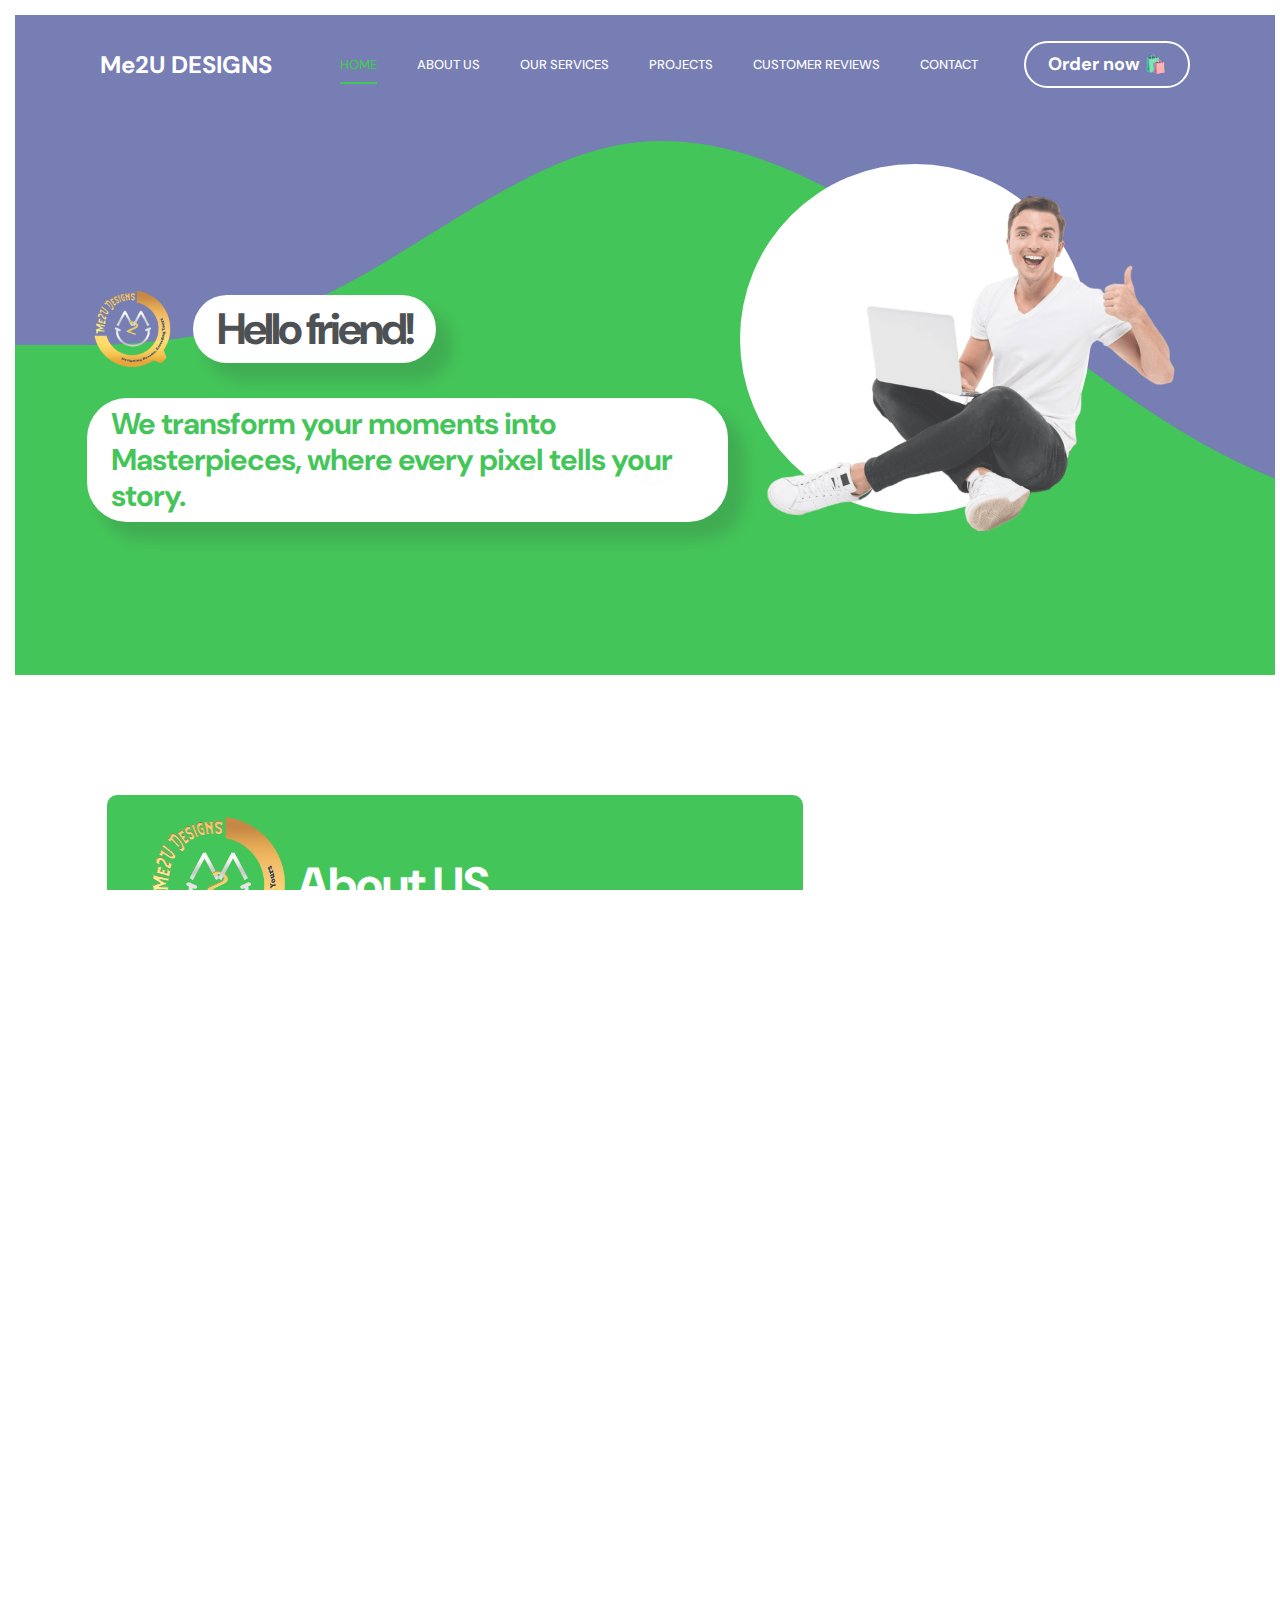
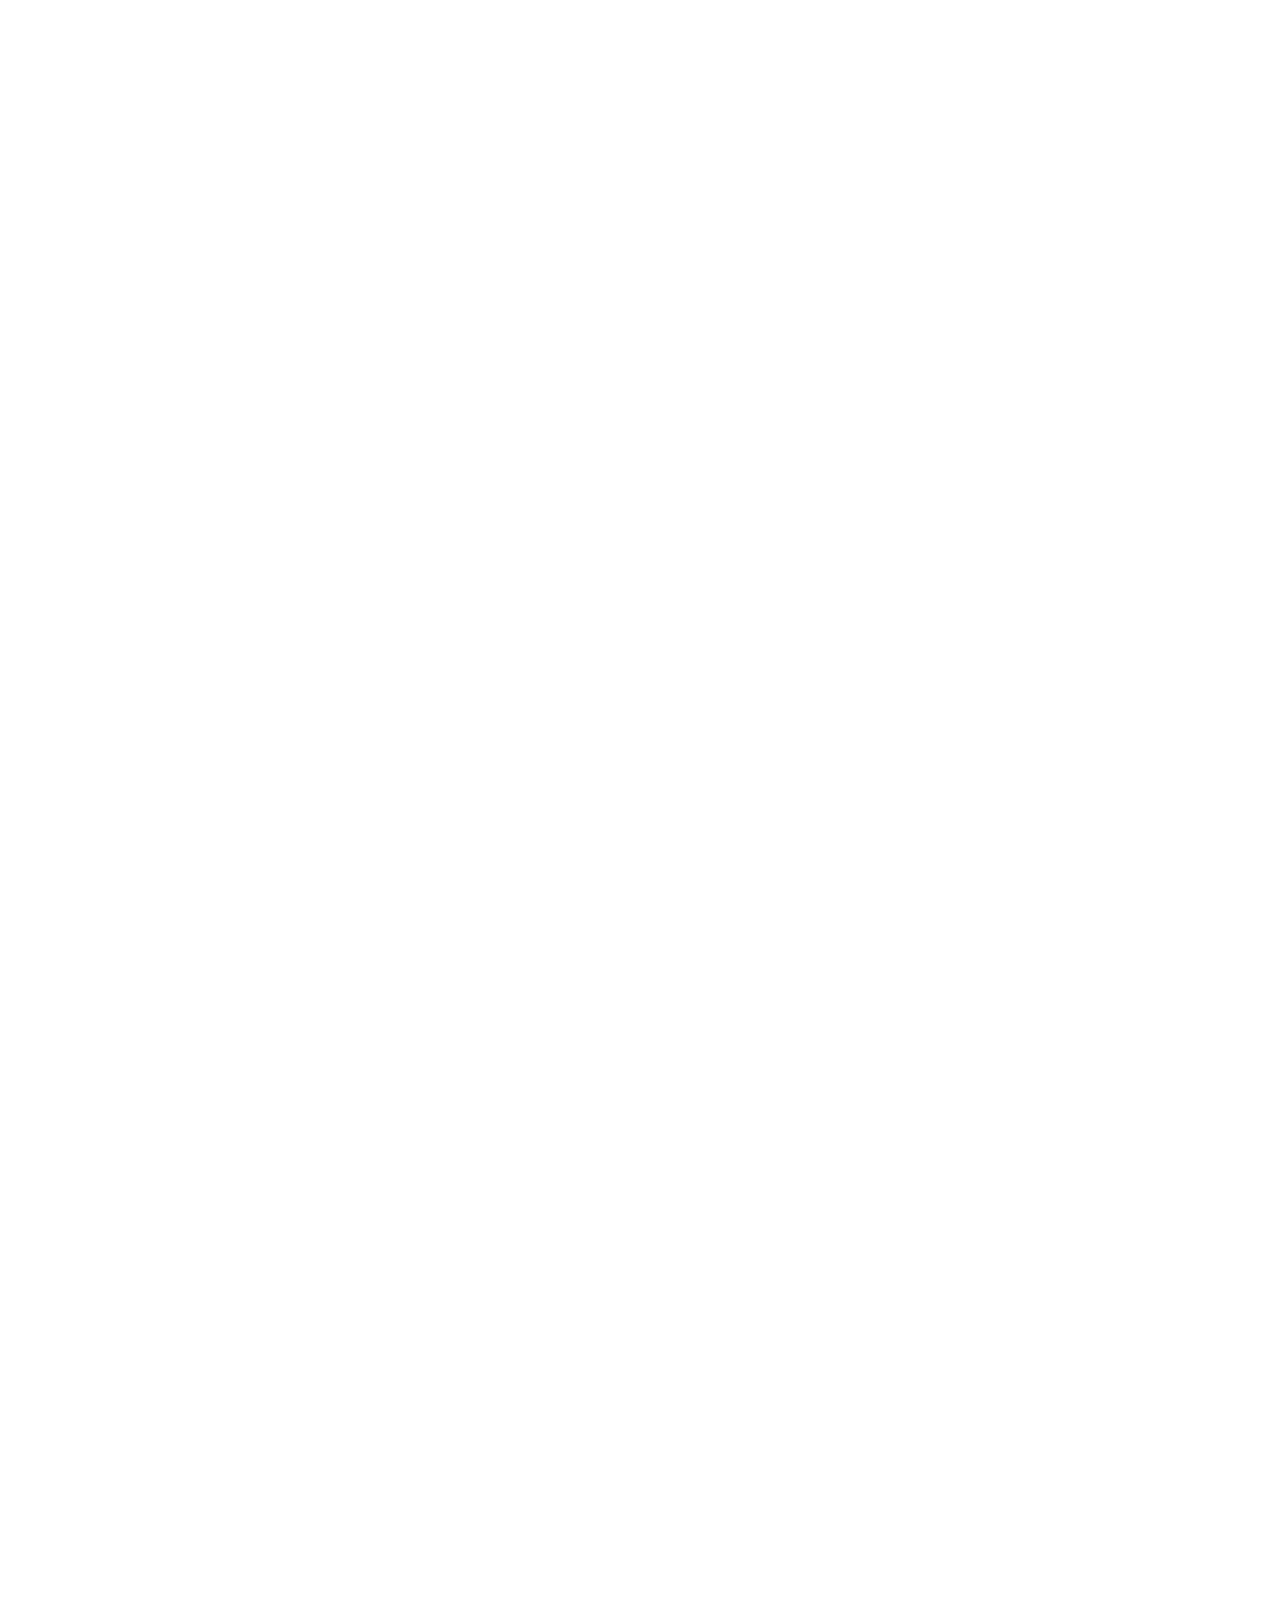
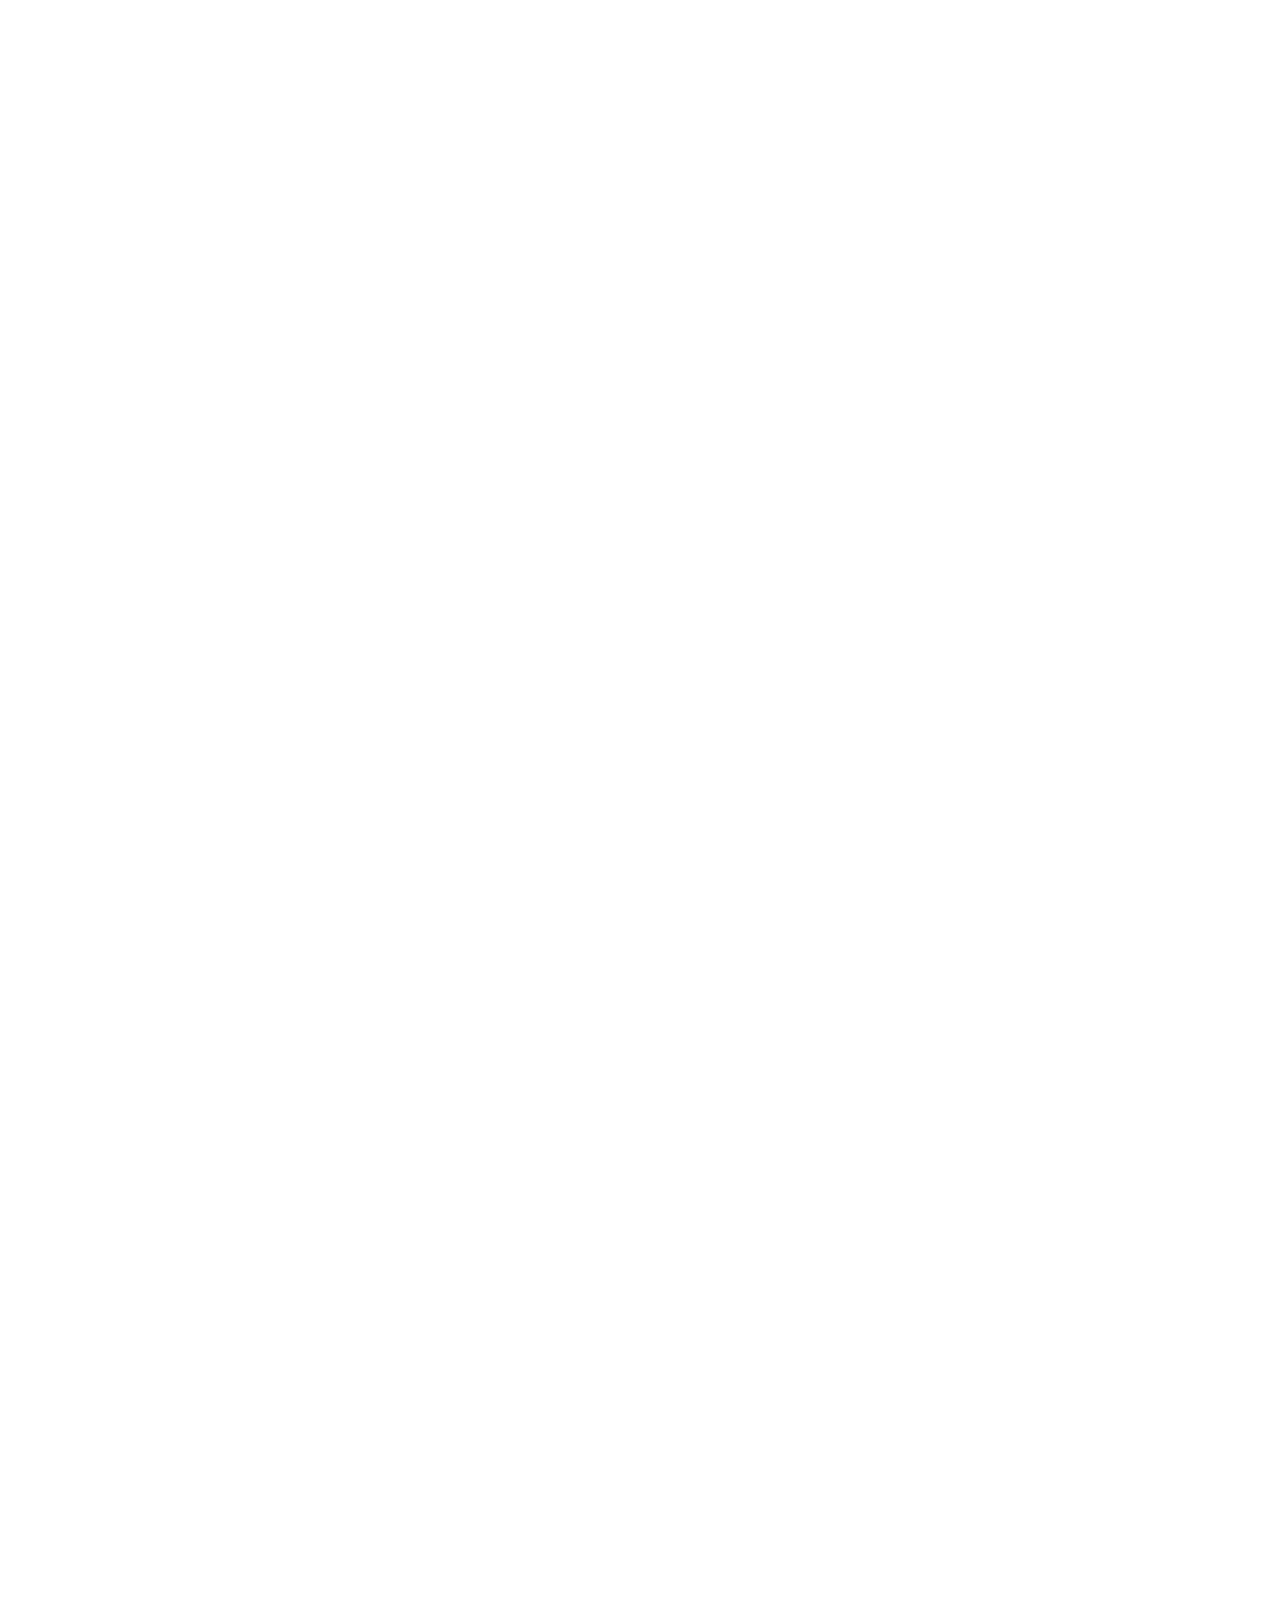
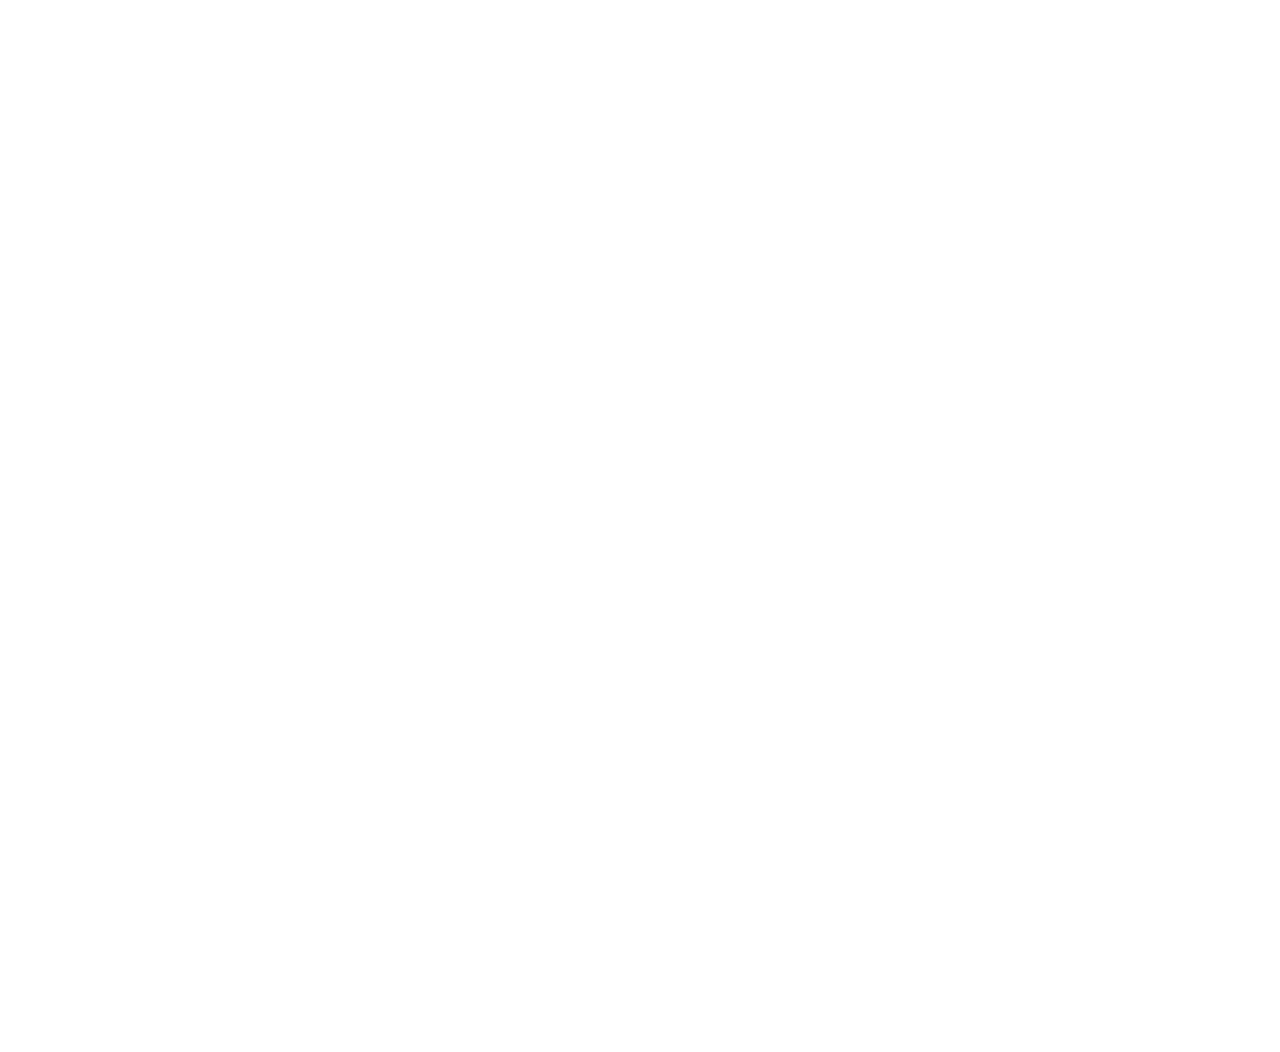
==== commit 64e5cca5: "verion-17-july-2024" ====
--- a/index.html
+++ b/index.html
@@ -5,7 +5,7 @@
     <meta charset="utf-8">
     <meta name="viewport" content="width=device-width, initial-scale=1">
     <meta name="description" content="">
-    <title>Me2U Designs</title>
+    <title>Me2U DESIGNS</title>
 
     <!-- CSS FILES -->
     <link rel="preconnect" href="https://fonts.googleapis.com">
@@ -35,7 +35,7 @@
                 <span class="navbar-toggler-icon"></span>
             </button>
 
-            <a href="index.html" class="navbar-brand mx-auto mx-lg-0">Me2u Designs</a>
+            <a href="index.html" class="navbar-brand mx-auto mx-lg-0">Me2U DESIGNS</a>
 
             <div class="collapse navbar-collapse" id="navbarNav">
                 <ul class="navbar-nav ms-lg-5">
@@ -44,11 +44,11 @@
                     </li>
 
                     <li class="nav-item">
-                        <a class="nav-link click-scroll" href="#section_2">About</a>
+                        <a class="nav-link click-scroll" href="#section_2">About US</a>
                     </li>
 
                     <li class="nav-item">
-                        <a class="nav-link click-scroll" href="#section_3">Services</a>
+                        <a class="nav-link click-scroll" href="#section_3">Our Services</a>
                     </li>
 
                     <li class="nav-item">
@@ -56,14 +56,18 @@
                     </li>
 
                     <li class="nav-item">
-                        <a class="nav-link click-scroll" href="#section_5">Contact</a>
+                        <a class="nav-link click-scroll" href="#section_5">Customer Reviews</a>
+                    </li>
+
+                    <li class="nav-item">
+                        <a class="nav-link click-scroll" href="#section_6">Contact</a>
                     </li>
                 </ul>
 
                 <div class="d-lg-flex align-items-center d-none ms-auto">
-                    <i class="navbar-icon bi-whatsapp me-3"></i>
+                    <!-- <i class="navbar-icon bi-whatsapp me-3"></i> -->
                     <a class="custom-btn btn" href="https://wa.me/7373604355">
-                        +91 7373604355
+                        Order now 🛍️
                     </a>
                 </div>
             </div>
@@ -73,30 +77,32 @@
 
     <main>
 
+        <!-- Home Section 1 - Start -->
+
         <section class="hero d-flex justify-content-center align-items-center" id="section_1">
             <div class="container">
-                <div class="row"> 
+                <div class="row">
 
                     <div class="col-lg-7 col-12">
                         <div class="hero-text">
                             <div class="hero-title-wrap d-flex align-items-center mb-4">
-                                <img src="images/assets/image.png"
-                                    class="avatar-image avatar-image-large img-fluid" alt="">
-                                    <!-- <img src="images/happy-bearded-young-man.jpg"
+                                <img src="images/assets/image.png" class="avatar-image avatar-image-large img-fluid"
+                                    alt="">
+                                <!-- <img src="images/happy-bearded-young-man.jpg"
                                     class="avatar-image avatar-image-large img-fluid" alt=""> -->
 
                                 <h1 class="hero-title ms-3 mb-0">Hello friend!</h1>
                             </div>
 
-                            <h2 class="mb-4">We transform your moments into Masterpieces, Where Every Pixel Tells Your Story.</h2>
-                            <p class="mb-4"><a class="custom-btn btn custom-link" href="https://wa.me/7373604355">Order Now</a></p>
-                        </div>
-                    </div>
-
-                    <div class="col-lg-5 col-12 position-relative">
+                            <h2 class="mb-4">We transform your moments into Masterpieces, where every pixel tells your
+                                story.</h2>
+                        </div>
+                    </div>
+
+                    <div class="col-lg-3 col-12 position-relative">
                         <div class="hero-image-wrap">
-                        <img src="images/portrait-happy-excited-man-holding-laptop-computer.png" width="300" height="150"
-                            class="hero-image img-fluid" alt="">
+                            <img src="images/portrait-happy-excited-man-holding-laptop-computer.png" width="300"
+                                height="150" class="hero-image img-fluid" alt="">
                         </div>
                     </div>
 
@@ -109,36 +115,75 @@
                 </path>
             </svg>
         </section>
+        <!-- Home Section 1 - End -->
+
+        <!-- About Section 2 - Start -->
+
+        <!-- backup for about us - start -->
+        <!-- <section class="about section-padding" id="section_2">
+    <div class="container">
+        <div class="row">
+
+            <div class="col-lg-6 col-12">
+                <img src="images/assets/image.png" class="about-image img-fluid" alt="">
+            </div>
+
+            <div class="col-lg-6 col-12 mt-5 mt-lg-0">
+                <div class="about-thumb">
+
+                    <div class="section-title-wrap d-flex justify-content-end align-items-center mb-4">
+                        <h2 class="text-white me-4 mb-0">About US</h2>
+
+                        <img src="images/assets/image.png" class="avatar-image img-fluid" alt="">
+                    </div>
+
+                    <h3 class="pt-2 mb-3">a little bit about Joshua</h3>
+                    <br>
+                    <h3 class="pt-2 mb-3">Our Vision</h3>
+                    <p>To be the leading creative design agency that transforms ideas into impactful visual experiences, 
+                        inspiring businesses and individuals worldwide through innovative, quality-driven, and 
+                        unique design solutions.</p>
+                </div>
+            </div>
+
+        </div>
+    </div>
+</section> -->
+        <!-- backup for about us - end -->
 
 
         <section class="about section-padding" id="section_2">
             <div class="container">
                 <div class="row">
 
-                    <div class="col-lg-6 col-12">
-                        <img src="images/assets/image.png" class="about-image img-fluid"
-                            alt="">
-                    </div>
-
-                    <div class="col-lg-6 col-12 mt-5 mt-lg-0">
+                    <!-- <div class="col-lg-3 col-12">
+                        <img src="images/assets/image.png" class="about-image img-fluid" alt="">
+                    </div> -->
+
+                    <div class="class=col-lg-8 col-md-8 col-12">
                         <div class="about-thumb">
 
-                            <div class="section-title-wrap d-flex justify-content-end align-items-center mb-4">
-                                <h2 class="text-white me-4 mb-0">Our Story</h2>
-
+                            <div class="section-title-wrap d-flex justify-content-start align-items-center mb-4">
                                 <img src="images/assets/image.png" class="avatar-image img-fluid" alt="">
-                            </div>
-
-                            <!-- <h3 class="pt-2 mb-3">a little bit about Joshua</h3> -->
-                             <br>
-                            <li>At Me2U Designs, we turn your moments into lasting stories through customized posters, 
-                                designs and captivating posters.
-                            </li>
-                            <li>Including customized photo frames infusing each 
-                                project with our collective passion for the art of storytelling.</li>
-                        </div>
-                    </div>
-
+                                <h2 class="text-white me-4 mb-0">About US</h2>
+                            </div>
+                        </div>
+                    </div>
+
+                    <!-- <h3 class="pt-2 mb-3">a little bit about Joshua</h3> -->
+                    <br>
+                    <h3 class="pt-2 mb-3">Our Vision</h3>
+                    <p>To be the leading creative design agency that transforms ideas into impactful visual experiences,
+                        inspiring businesses and individuals worldwide through innovative, quality-driven, and unique
+                        design solutions.</p>
+
+                    <h3 class="pt-2 mb-3">Our Mission</h3>
+                    <p>Our mission is to empower our clients with exceptional design services that enhance their brand
+                        identity and communication. We are committed to delivering personalised, high-quality design
+                        solutions including logos, business cards, photo frames, catalogues, pamphlets, letterheads, ID
+                        cards, invitations, gift cards, social media posters, package stickers, front covers, flex, and
+                        UI/UX designs. By combining creativity, expertise, and dedication, we strive to exceed
+                        expectations and bring our clients' visions to life.</p>
                 </div>
             </div>
         </section>
@@ -171,7 +216,8 @@
 
                                 <p>
                                     <span class="profile-small-title">Location</span>
-                                    <span><a href="https://maps.app.goo.gl/4AmcideZJnKri2Je8">Thennampalayam, Coimbatore</a></span>
+                                    <span><a href="https://maps.app.goo.gl/4AmcideZJnKri2Je8">Thennampalayam,
+                                            Coimbatore</a></span>
                                 </p>
 
                             </div>
@@ -213,7 +259,10 @@
         </section>
 
 
-        <section class="clients section-padding">
+
+        <!-- Companies had worked end here -->
+
+        <!-- <section class="clients section-padding">
             <div class="container">
                 <div class="row align-items-center">
 
@@ -243,115 +292,172 @@
 
                 </div>
             </div>
-        </section>
-
-
-        <section class="services section-padding" id="section_3">
+        </section> -->
+        <!-- Companies had worked end here -->
+
+        <!-- About Section 2 - End -->
+
+
+        <!-- Service Section 3 - Start -->
+
+        <section class="projects section-padding" id="section_4">
             <div class="container">
                 <div class="row">
 
-                    <div class="col-lg-10 col-12 mx-auto">
-                        <div class="section-title-wrap d-flex justify-content-center align-items-center mb-5">
-                            <img src="images/handshake-man-woman-after-signing-business-contract-closeup.jpg"
-                                class="avatar-image img-fluid" alt="">
-
-                            <h2 class="text-white ms-4 mb-0">Services</h2>
-                        </div>
-
-                        <div class="row pt-lg-5">
-                            <div class="col-lg-6 col-12">
-                                <div class="services-thumb">
-                                    <div class="d-flex flex-wrap align-items-center border-bottom mb-4 pb-3">
-                                        <h3 class="mb-0">Websites</h3>
-
-                                        <div class="services-price-wrap ms-auto">
-                                            <p class="services-price-text mb-0">$2,400</p>
-                                            <div class="services-price-overlay"></div>
-                                        </div>
-                                    </div>
-
-                                    <p>You may want to explore Too CSS for great collection of free HTML CSS templates.
-                                    </p>
-
-                                    <a href="#" class="custom-btn custom-border-btn btn mt-3">Discover More</a>
-
-                                    <div class="services-icon-wrap d-flex justify-content-center align-items-center">
-                                        <i class="services-icon bi-globe"></i>
-                                    </div>
-                                </div>
-                            </div>
-
-                            <div class="col-lg-6 col-12">
-                                <div class="services-thumb services-thumb-up">
-                                    <div class="d-flex flex-wrap align-items-center border-bottom mb-4 pb-3">
-                                        <h3 class="mb-0">Branding</h3>
-
-                                        <div class="services-price-wrap ms-auto">
-                                            <p class="services-price-text mb-0">$1,200</p>
-                                            <div class="services-price-overlay"></div>
-                                        </div>
-                                    </div>
-
-                                    <p>You can explore more CSS templates on TemplateMo website by browsing through
-                                        different tags.</p>
-
-                                    <a href="#" class="custom-btn custom-border-btn btn mt-3">Discover More</a>
-
-                                    <div class="services-icon-wrap d-flex justify-content-center align-items-center">
-                                        <i class="services-icon bi-lightbulb"></i>
-                                    </div>
-                                </div>
-                            </div>
-
-                            <div class="col-lg-6 col-12">
-                                <div class="services-thumb">
-                                    <div class="d-flex flex-wrap align-items-center border-bottom mb-4 pb-3">
-                                        <h3 class="mb-0">Ecommerce</h3>
-
-                                        <div class="services-price-wrap ms-auto">
-                                            <p class="services-price-text mb-0">$3,600</p>
-                                            <div class="services-price-overlay"></div>
-                                        </div>
-                                    </div>
-
-                                    <p>If you need a customized ecommerce website for your business, feel free to
-                                        discuss with me.</p>
-
-                                    <a href="#" class="custom-btn custom-border-btn btn mt-3">Discover More</a>
-
-                                    <div class="services-icon-wrap d-flex justify-content-center align-items-center">
-                                        <i class="services-icon bi-phone"></i>
-                                    </div>
-                                </div>
-                            </div>
-
-                            <div class="col-lg-6 col-12">
-                                <div class="services-thumb services-thumb-up">
-                                    <div class="d-flex flex-wrap align-items-center border-bottom mb-4 pb-3">
-                                        <h3 class="mb-0">SEO</h3>
-
-                                        <div class="services-price-wrap ms-auto">
-                                            <p class="services-price-text mb-0">$1,450</p>
-                                            <div class="services-price-overlay"></div>
-                                        </div>
-                                    </div>
-
-                                    <p>To list your website first on any search engine, we will work together. First
-                                        Portfolio is one-page CSS Template for free download.</p>
-
-                                    <a href="#" class="custom-btn custom-border-btn btn mt-3">Discover More</a>
-
-                                    <div class="services-icon-wrap d-flex justify-content-center align-items-center">
-                                        <i class="services-icon bi-google"></i>
-                                    </div>
-                                </div>
-                            </div>
-                        </div>
-                    </div>
+                    <div class="col-lg-12 col-md-8 col-12 ms-auto">
+                        <div class="section-title-wrap d-flex justify-content-center align-items-center mb-4">
+                            <img src="images/white-desk-work-study-aesthetics.jpg" class="avatar-image img-fluid"
+                                alt="">
+
+                            <h2 class="text-white ms-4 mb-0">Our services</h2>
+                        </div>
+                    </div>
+
+                    <div class="clearfix"></div>
+
+                    <div class="col-lg-4 col-md-6 col-12">
+                        <div class="projects-thumb">
+                            <div class="projects-info">
+                                <small class="projects-tag">Branding</small>
+
+                                <h3 class="projects-title">Zoik agency</h3>
+                            </div>
+
+                            <a href="images/projects/nikhil-KO4io-eCAXA-unsplash.jpg" class="popup-image">
+                                <img src="images/projects/nikhil-KO4io-eCAXA-unsplash.jpg"
+                                    class="projects-image img-fluid" alt="">
+                            </a>
+                        </div>
+                    </div>
+
+                    <div class="col-lg-4 col-md-6 col-12">
+                        <div class="projects-thumb">
+                            <div class="projects-info">
+                                <small class="projects-tag">Photography</small>
+
+                                <h3 class="projects-title">The Watch</h3>
+                            </div>
+
+                            <a href="images/projects/the-5th-IQYR7N67dhM-unsplash.jpg" class="popup-image">
+                                <img src="images/projects/the-5th-IQYR7N67dhM-unsplash.jpg"
+                                    class="projects-image img-fluid" alt="">
+                            </a>
+                        </div>
+                    </div>
+
+                    <div class="col-lg-4 col-md-6 col-12">
+                        <div class="projects-thumb">
+                            <div class="projects-info">
+                                <small class="projects-tag">Website</small>
+
+                                <h3 class="projects-title">Polo</h3>
+                            </div>
+
+                            <a href="images/projects/true-agency-9Bjog5FZ-oc-unsplash.jpg" class="popup-image">
+                                <img src="images/projects/true-agency-9Bjog5FZ-oc-unsplash.jpg"
+                                    class="projects-image img-fluid" alt="">
+                            </a>
+                        </div>
+                    </div>
+
+                    <div class="col-lg-4 col-md-6 col-12">
+                        <div class="projects-thumb">
+                            <div class="projects-info">
+                                <small class="projects-tag">Branding</small>
+
+                                <h3 class="projects-title">Zoik agency</h3>
+                            </div>
+
+                            <a href="images/projects/nikhil-KO4io-eCAXA-unsplash.jpg" class="popup-image">
+                                <img src="images/projects/nikhil-KO4io-eCAXA-unsplash.jpg"
+                                    class="projects-image img-fluid" alt="">
+                            </a>
+                        </div>
+                    </div>
+
+                    <div class="col-lg-4 col-md-6 col-12">
+                        <div class="projects-thumb">
+                            <div class="projects-info">
+                                <small class="projects-tag">Photography</small>
+
+                                <h3 class="projects-title">The Watch</h3>
+                            </div>
+
+                            <a href="images/projects/the-5th-IQYR7N67dhM-unsplash.jpg" class="popup-image">
+                                <img src="images/projects/the-5th-IQYR7N67dhM-unsplash.jpg"
+                                    class="projects-image img-fluid" alt="">
+                            </a>
+                        </div>
+                    </div>
+
+                    <div class="col-lg-4 col-md-6 col-12">
+                        <div class="projects-thumb">
+                            <div class="projects-info">
+                                <small class="projects-tag">Website</small>
+
+                                <h3 class="projects-title">Polo</h3>
+                            </div>
+
+                            <a href="images/projects/true-agency-9Bjog5FZ-oc-unsplash.jpg" class="popup-image">
+                                <img src="images/projects/true-agency-9Bjog5FZ-oc-unsplash.jpg"
+                                    class="projects-image img-fluid" alt="">
+                            </a>
+                        </div>
+                    </div>
+
+                    <div class="col-lg-4 col-md-6 col-12">
+                        <div class="projects-thumb">
+                            <div class="projects-info">
+                                <small class="projects-tag">Branding</small>
+
+                                <h3 class="projects-title">Zoik agency</h3>
+                            </div>
+
+                            <a href="images/projects/nikhil-KO4io-eCAXA-unsplash.jpg" class="popup-image">
+                                <img src="images/projects/nikhil-KO4io-eCAXA-unsplash.jpg"
+                                    class="projects-image img-fluid" alt="">
+                            </a>
+                        </div>
+                    </div>
+
+                    <div class="col-lg-4 col-md-6 col-12">
+                        <div class="projects-thumb">
+                            <div class="projects-info">
+                                <small class="projects-tag">Photography</small>
+
+                                <h3 class="projects-title">The Watch</h3>
+                            </div>
+
+                            <a href="images/projects/the-5th-IQYR7N67dhM-unsplash.jpg" class="popup-image">
+                                <img src="images/projects/the-5th-IQYR7N67dhM-unsplash.jpg"
+                                    class="projects-image img-fluid" alt="">
+                            </a>
+                        </div>
+                    </div>
+
+                    <div class="col-lg-4 col-md-6 col-12">
+                        <div class="projects-thumb">
+                            <div class="projects-info">
+                                <small class="projects-tag">Website</small>
+
+                                <h3 class="projects-title">Polo</h3>
+                            </div>
+
+                            <a href="images/projects/true-agency-9Bjog5FZ-oc-unsplash.jpg" class="popup-image">
+                                <img src="images/projects/true-agency-9Bjog5FZ-oc-unsplash.jpg"
+                                    class="projects-image img-fluid" alt="">
+                            </a>
+                        </div>
+                    </div>
+                    
                 </div>
             </div>
         </section>
 
+        <!-- Service Section 3 - End -->
+
+
+        <!-- Project Section 4 - Start -->
 
         <section class="projects section-padding" id="section_4">
             <div class="container">
@@ -417,7 +523,12 @@
             </div>
         </section>
 
-        <section class="contact section-padding" id="section_5">
+        <!-- Project Section 4 - End -->
+
+
+        <!-- Contact Section 5 - Start -->
+
+        <section class="contact section-padding" id="section_6">
             <div class="container">
                 <div class="row">
 
@@ -455,19 +566,14 @@
                                 <li class="social-icon-item"><a href="#" class="social-icon-link bi-linkedin"></a></li>
                             </ul>
 
-                            <strong class="site-footer-title d-block mt-4 mb-3">Start a project</strong>
-
-                            <p class="mb-0">Me2U text here >>></p>
+                            <strong class="site-footer-title d-block mt-4 mb-3">Call Us</strong>
+
+                            <p class="mb-0">+91 7373604355 <br> +91 8608882760</p>
                         </div>
                     </div>
 
                     <div class="col-lg-3 col-md-6 col-12 ps-lg-0">
                         <div class="contact-info d-flex flex-column">
-                            <strong class="site-footer-title d-block mb-3">About</strong>
-
-                            <p class="mb-2"><a href="#">
-                                We transform your moments into Masterpieces, Where Every Pixel Tells Your Story.</a>
-                            </p>
 
                             <strong class="site-footer-title d-block mt-4 mb-3">Email</strong>
 
@@ -475,12 +581,6 @@
                                 <a href="mailto:me2udesigns23@gmail.com">
                                     me2udesigns23@gmail.com
                                 </a>
-                            </p>
-
-                            <strong class="site-footer-title d-block mt-4 mb-3">Call</strong>
-
-                            <p class="mb-0">
-                                    +91 7373604355 <br>+91 8608882760
                             </p>
                         </div>
                     </div>
@@ -527,6 +627,8 @@
             </div>
             </div>
         </section>
+
+        <!-- Contact Section 5 - End -->
 
     </main>
 
--- a/css/style.css
+++ b/css/style.css
@@ -20,7 +20,7 @@
   --h5-font-size: 24px;
   --h6-font-size: 22px;
   --p-font-size: 18px;
-  --menu-font-size: 12px;
+  --menu-font-size: 13px;
   --copyright-font-size: 14px;
 
   --border-radius-large: 100px;
@@ -35,6 +35,39 @@
 body {
   background: var(--white-color);
   font-family: var(--body-font-family);
+}
+
+
+html {
+  overflow: auto;
+}
+
+body {
+  position: absolute;
+  top: 10px;
+  left: 10px;
+  bottom: 10px;
+  right: 0;
+  padding:5px;
+  overflow-y: scroll;
+  overflow-x: hidden;
+}
+
+/* Scrollbar Styling */
+::-webkit-scrollbar {
+  width: 10px;
+}
+
+::-webkit-scrollbar-track {
+  background-color: #ebebeb;
+  -webkit-border-radius: 10px;
+  border-radius: 10px;
+}
+
+::-webkit-scrollbar-thumb {
+  -webkit-border-radius: 10px;
+  border-radius: 10px;
+  background: #6d6d6d;
 }
 
 
@@ -345,7 +378,7 @@
 }
 
 .navbar-brand {
-  font-size: var(--h4-font-size);
+  font-size: var(--h5-font-size);
   font-weight: var(--font-weight-bold);
 }
 
